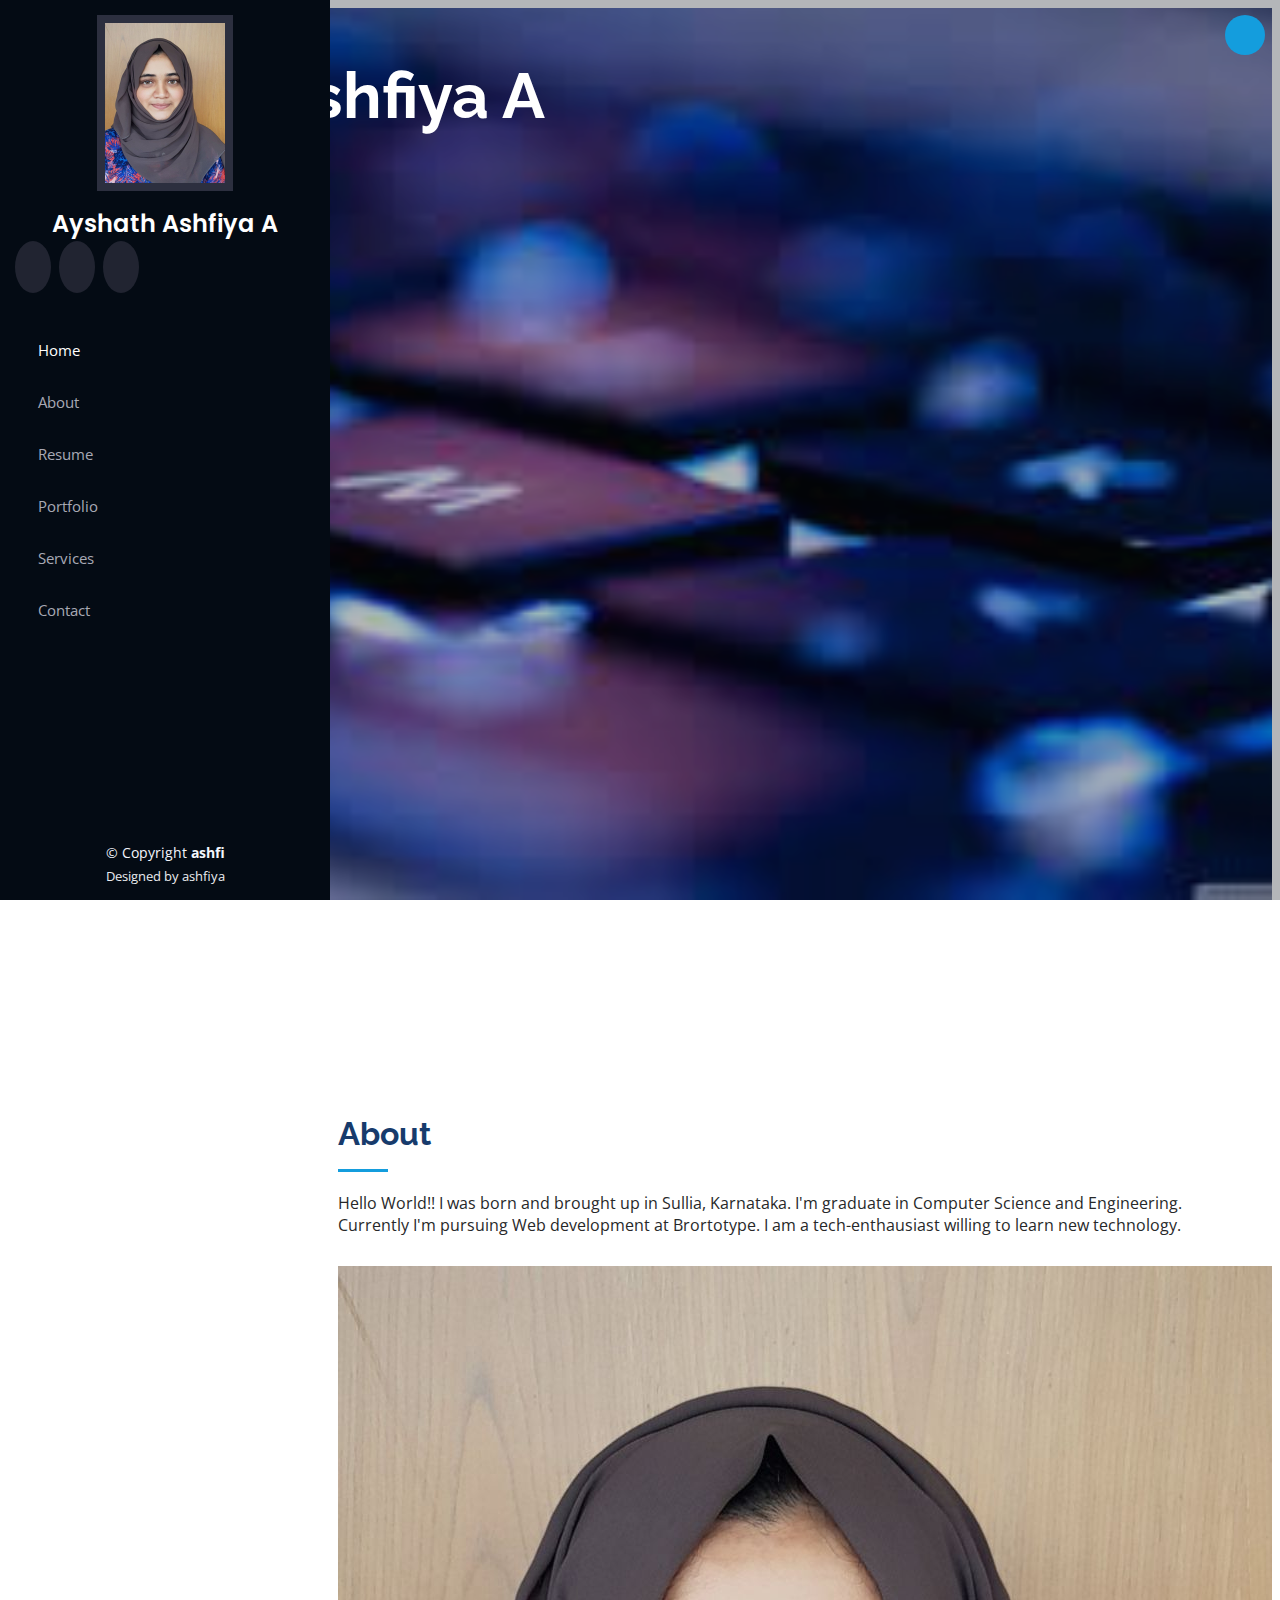
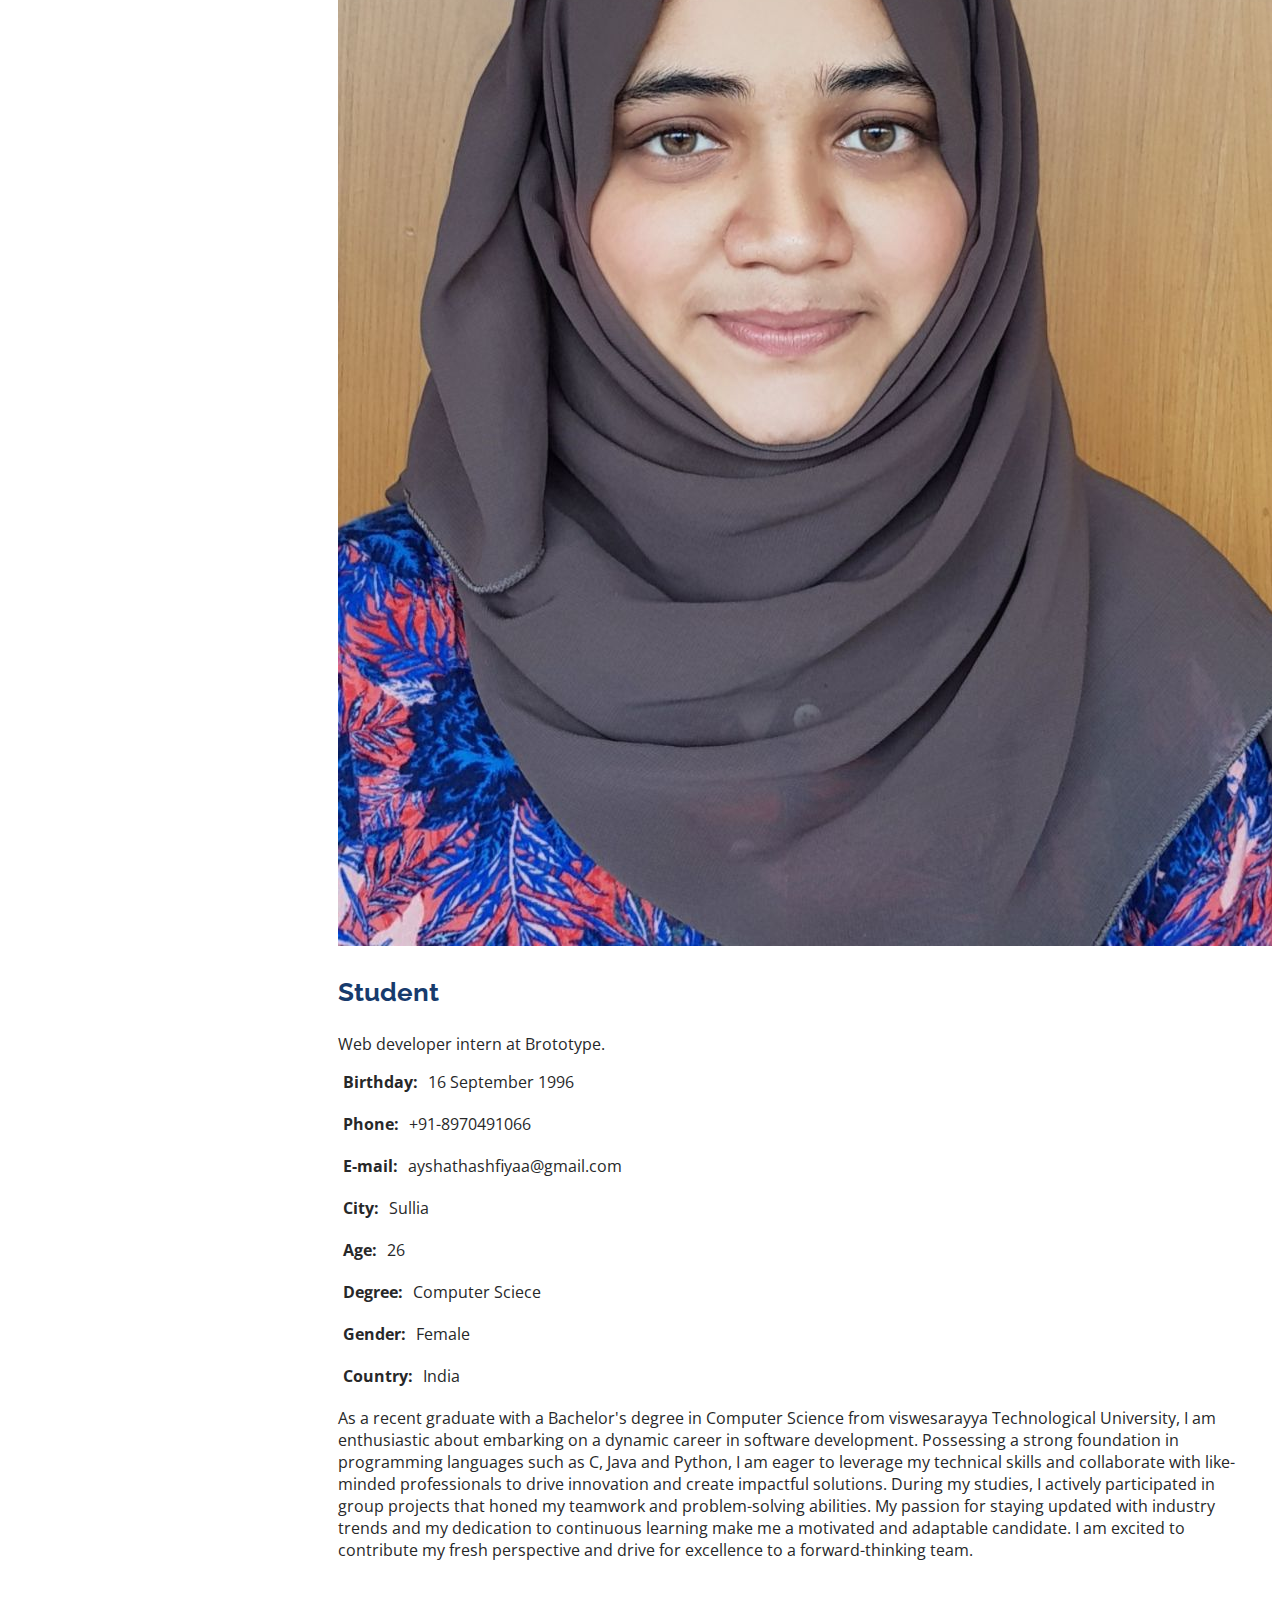
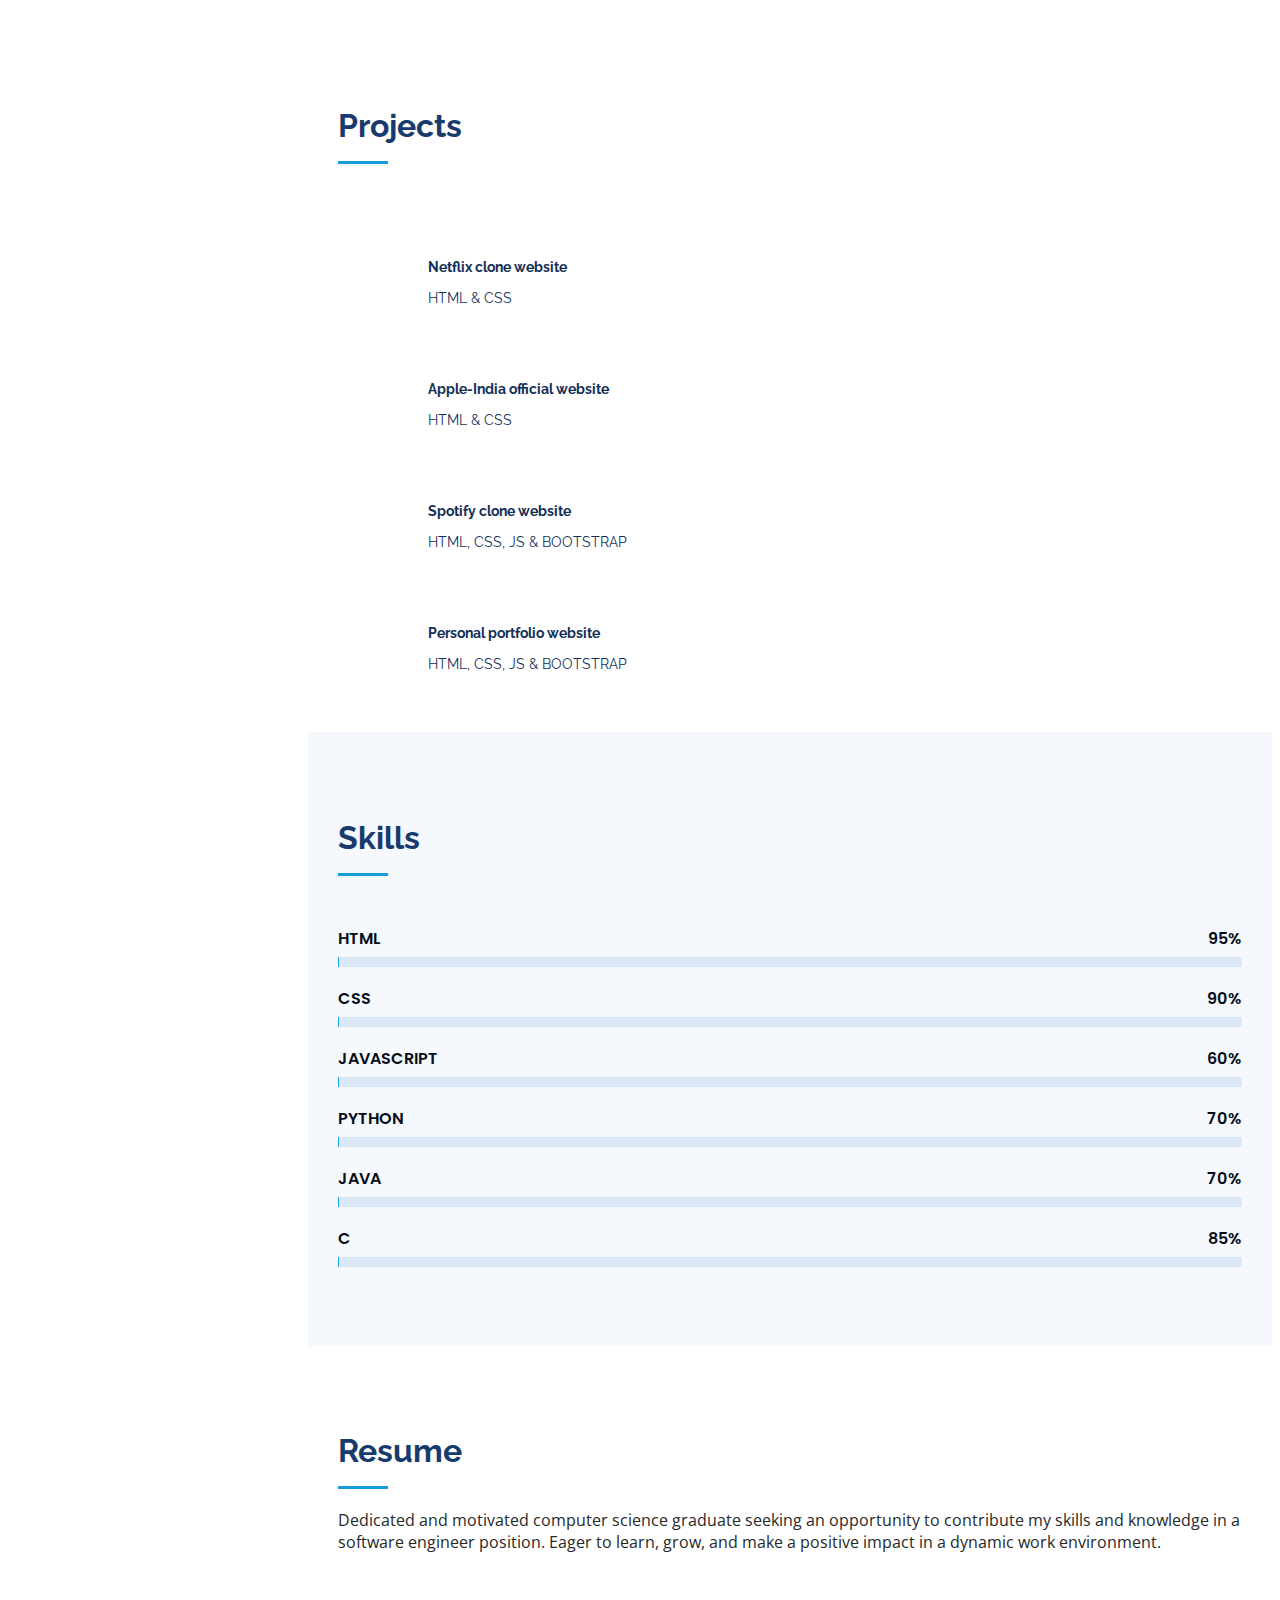
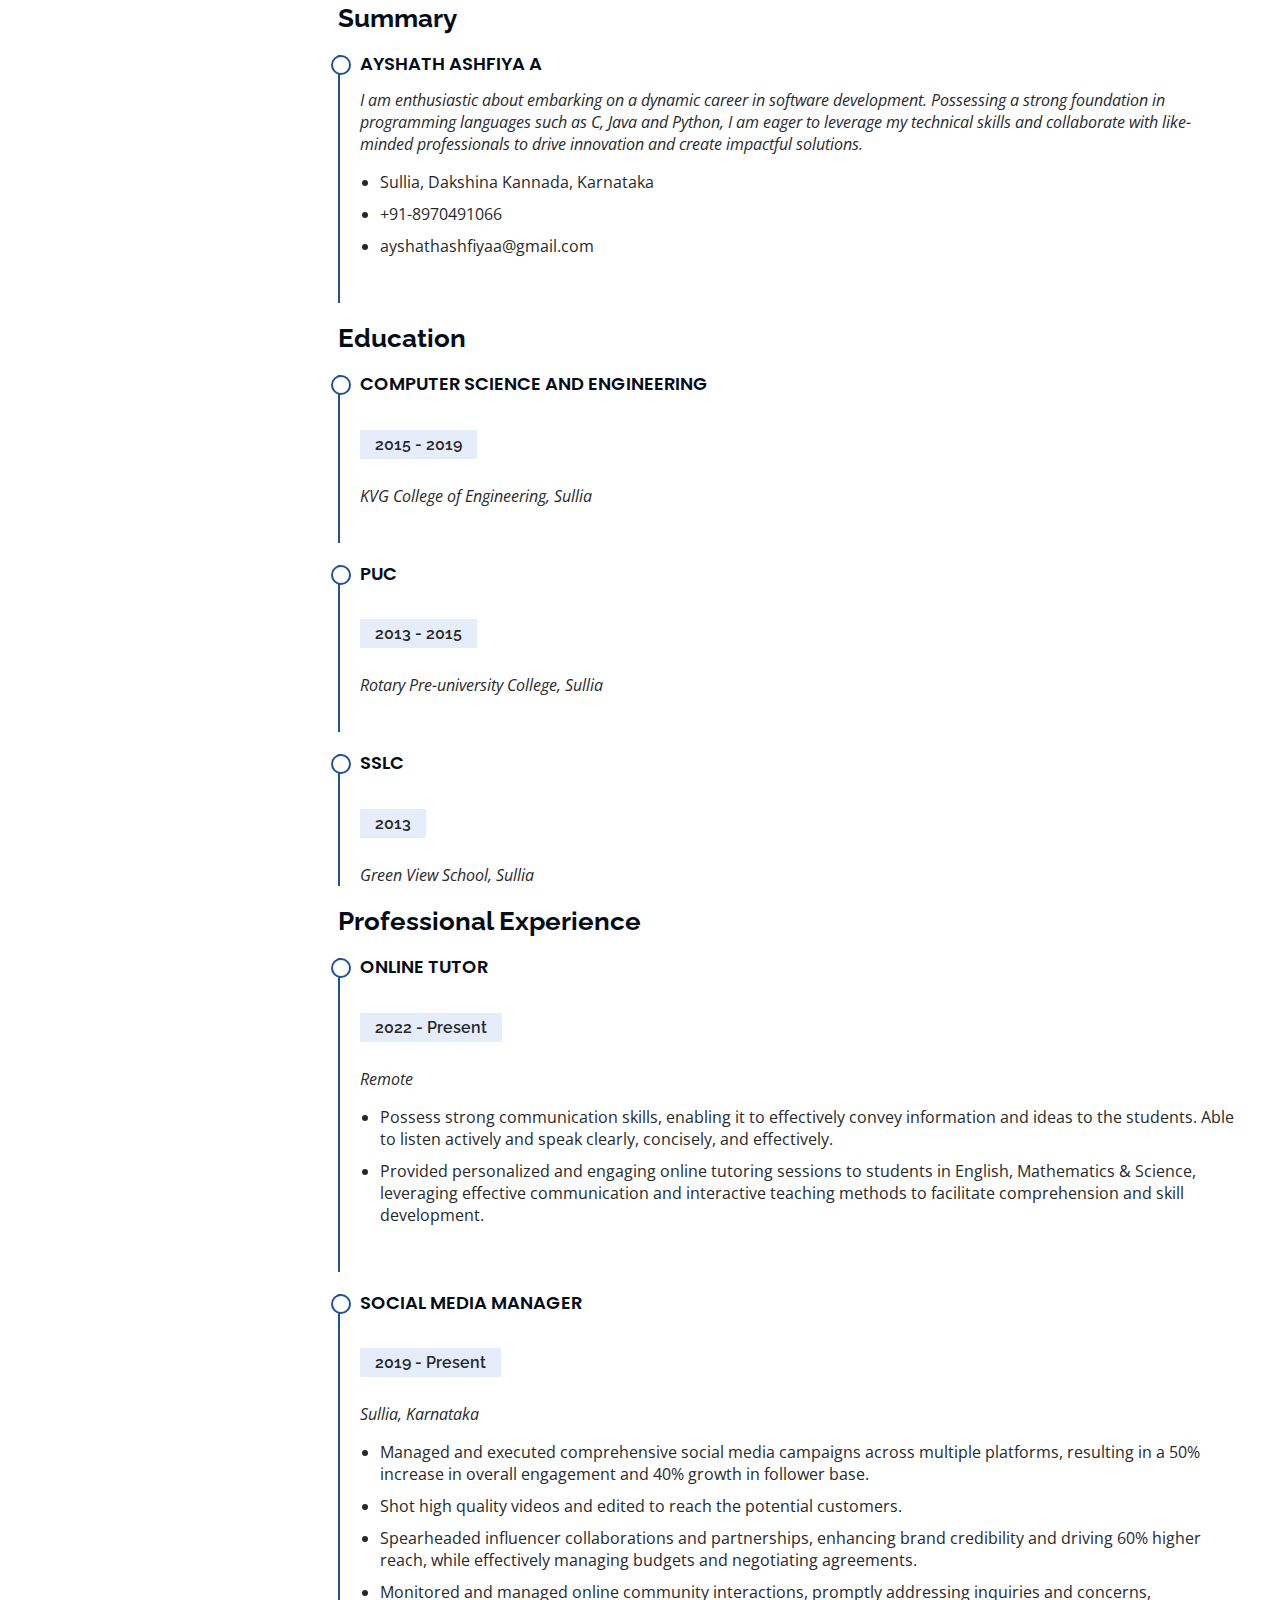
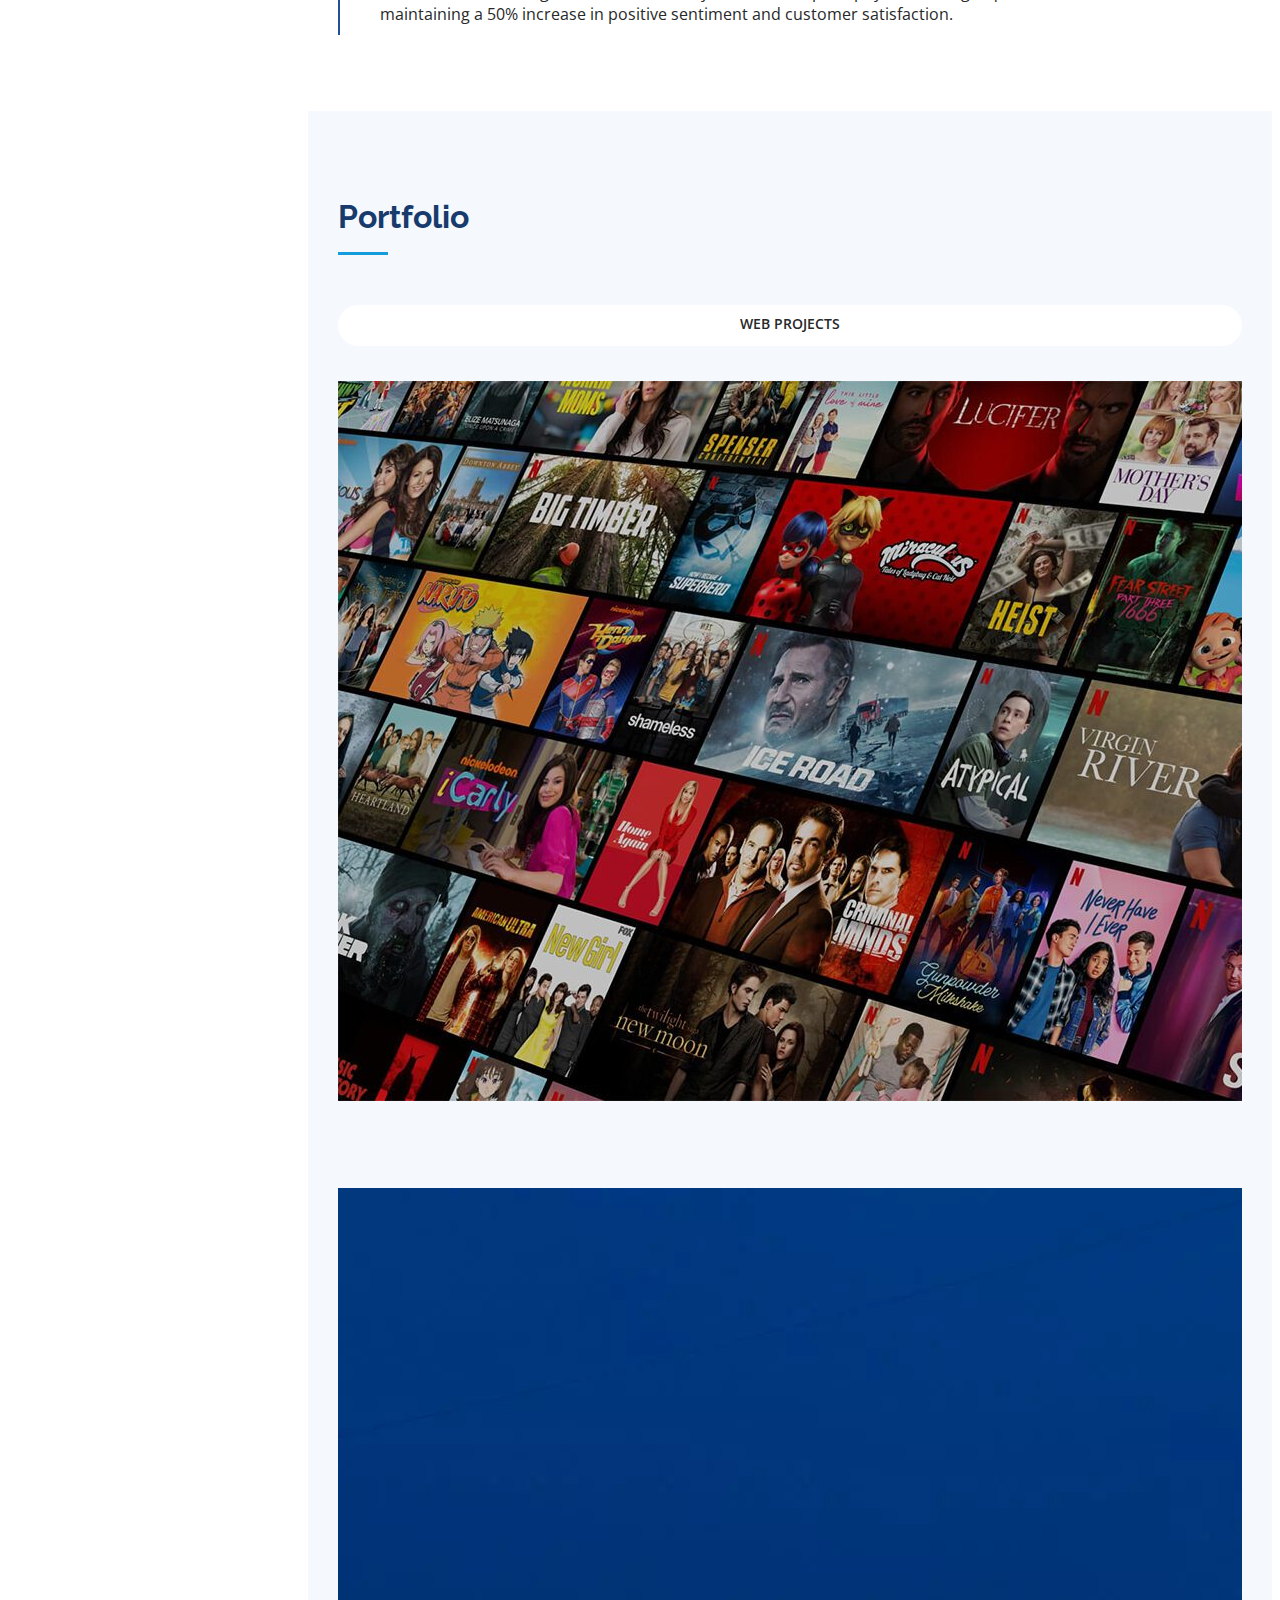
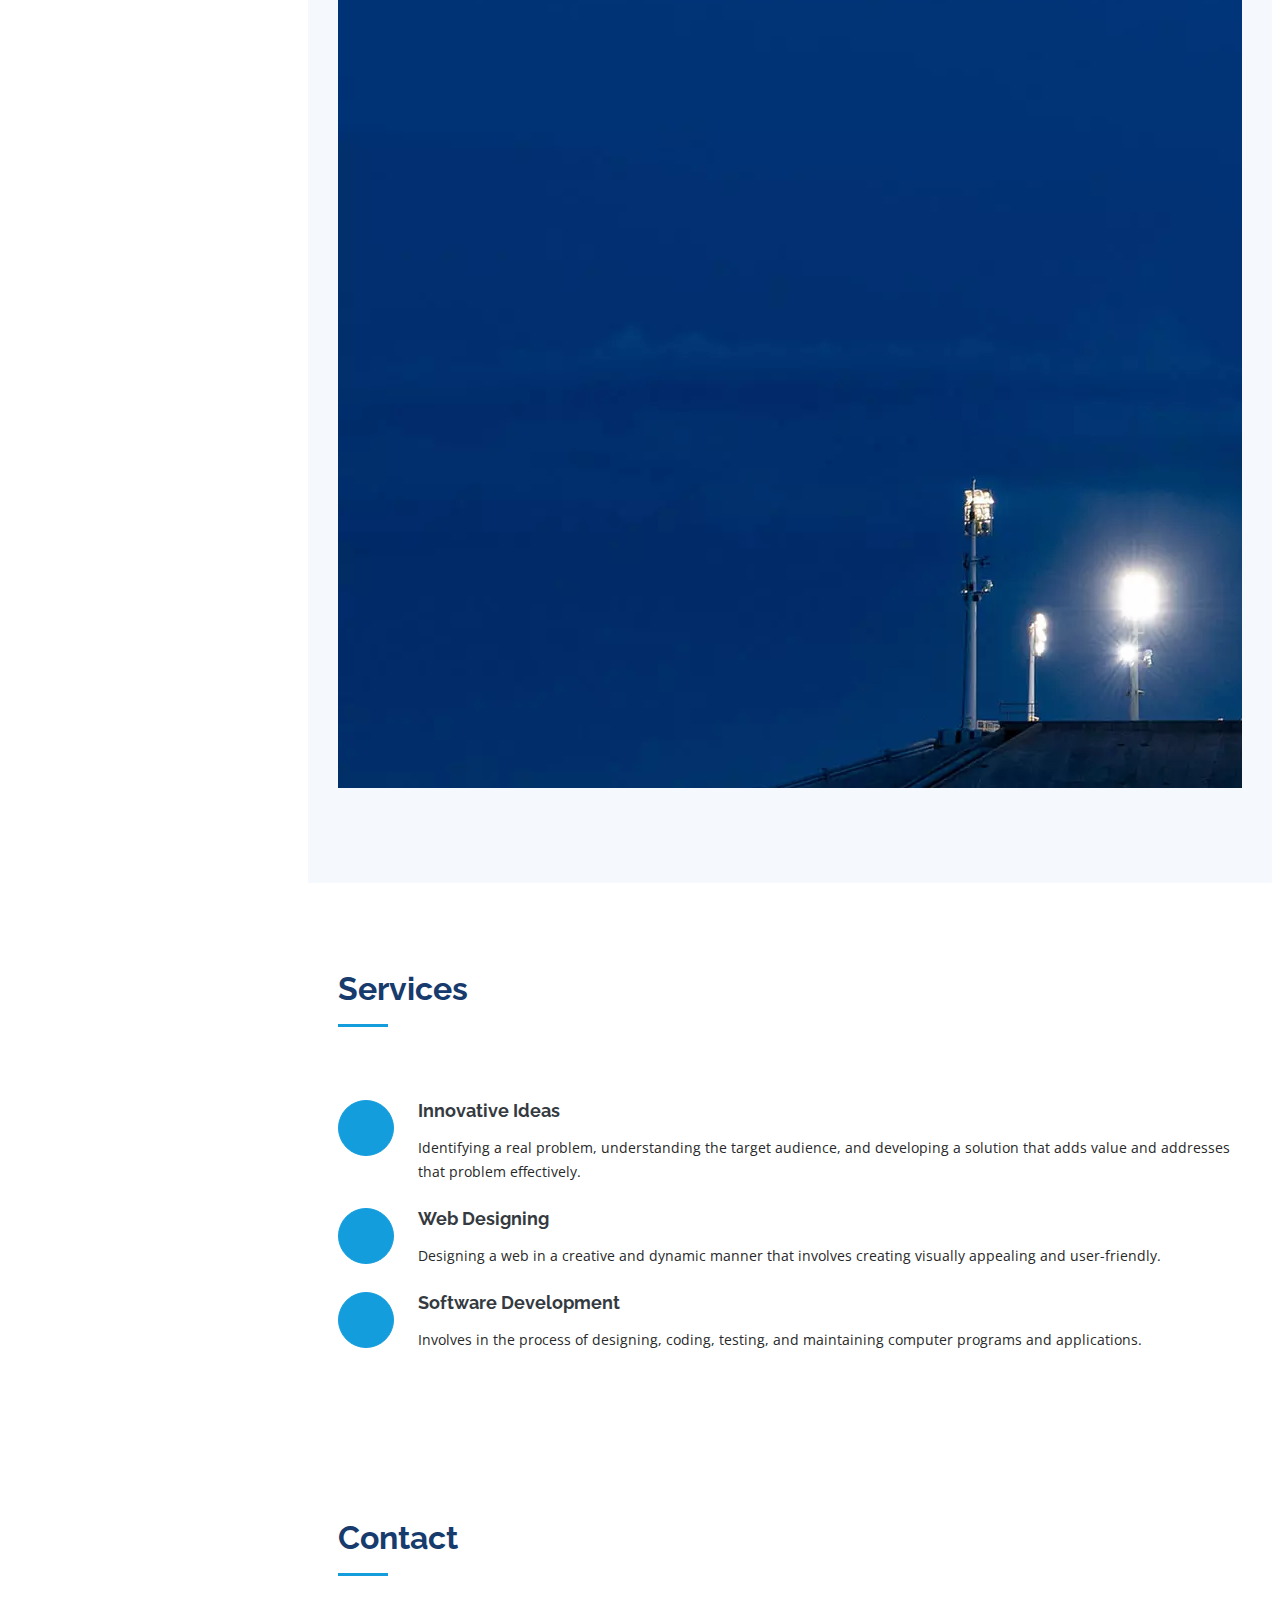
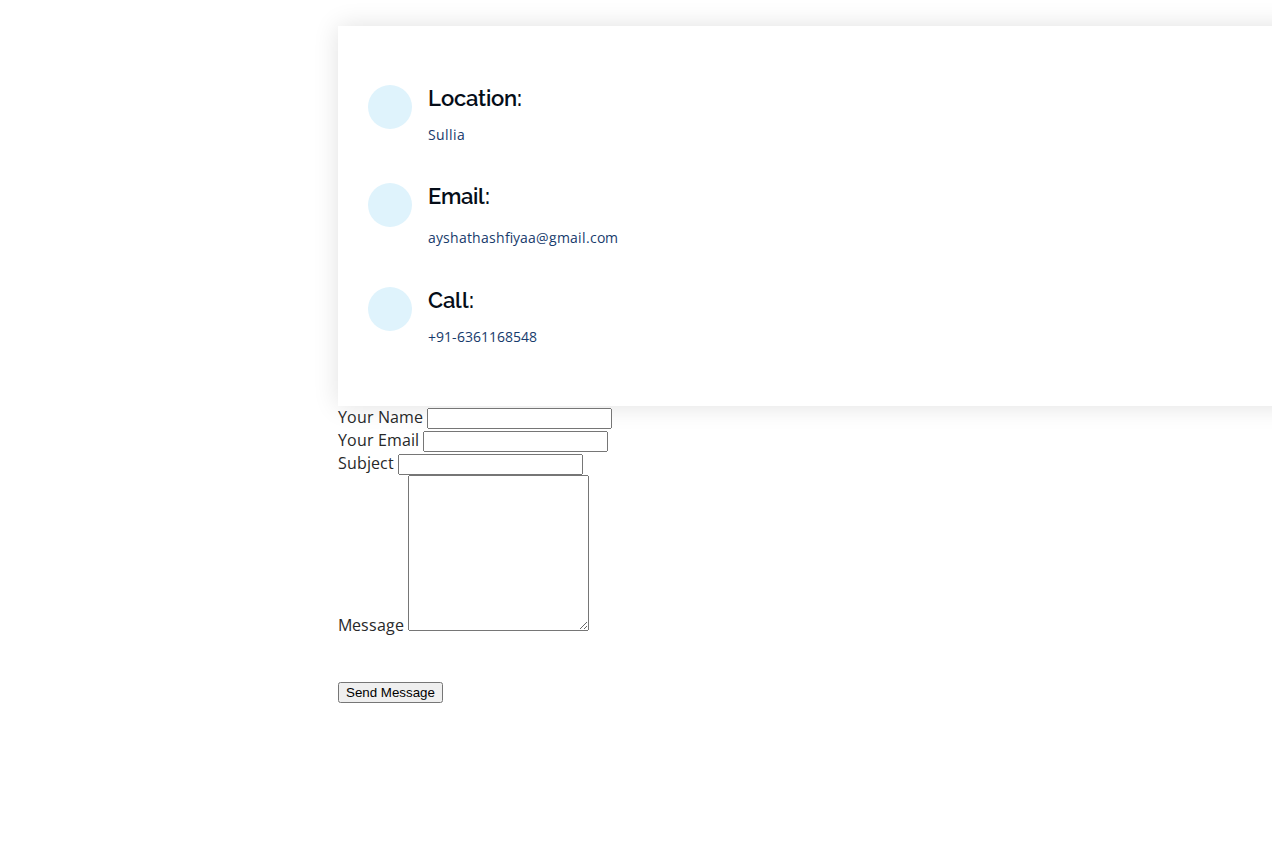
==== index.html @ 2a6fb8b6 "Add files via upload" ====
<!DOCTYPE html>
<html lang="en">

<head>
  <meta charset="utf-8">
  <meta content="width=device-width, initial-scale=1.0" name="viewport">

  <title>Ayshath Ashfiya Personal Portfolio</title>
  <meta content="" name="description">
  <meta content="" name="keywords">

  <!-- Favicons -->
  <!-- <link href="assets/img/favicon.png" rel="icon"> -->
  <link href="assets/img/apple-touch-icon.png" rel="apple-touch-icon">

  <!-- Google Fonts -->
  <link
    href="https://fonts.googleapis.com/css?family=Open+Sans:300,300i,400,400i,600,600i,700,700i|Raleway:300,300i,400,400i,500,500i,600,600i,700,700i|Poppins:300,300i,400,400i,500,500i,600,600i,700,700i"
    rel="stylesheet">

  <!-- Vendor CSS Files -->
  <link href="assets/vendor/aos/aos.css" rel="stylesheet">
  <link href="assets/vendor/bootstrap/css/bootstrap.min.css" rel="stylesheet">
  <link href="assets/vendor/bootstrap-icons/bootstrap-icons.css" rel="stylesheet">
  <link href="assets/vendor/boxicons/css/boxicons.min.css" rel="stylesheet">
  <link href="assets/vendor/glightbox/css/glightbox.min.css" rel="stylesheet">
  <link href="assets/vendor/swiper/swiper-bundle.min.css" rel="stylesheet">

  <!-- Template Main CSS File -->
  <link href="assets/css/style.css" rel="stylesheet">

  <!-- =======================================================
  * Template Name: iPortfolio
  * Updated: Jul 27 2023 with Bootstrap v5.3.1
  * Template URL: https://bootstrapmade.com/iportfolio-bootstrap-portfolio-websites-template/
  * Author: BootstrapMade.com
  * License: https://bootstrapmade.com/license/
  ======================================================== -->
</head>

<body>

  <!-- ======= Mobile nav toggle button ======= -->
  <i class="bi bi-list mobile-nav-toggle d-xl-none"></i>

  <!-- ======= Header ======= -->
  <header id="header">
    <div class="d-flex flex-column">

      <div class="profile">
        <img src="assets/img/IMG-20230718-WA0036 (1).jpg" alt="" class="img-fluid rounded-circle">
        <h1 class="text-light"><a href="index.html">Ayshath Ashfiya A</a></h1>
        <div class="social-links mt-3 text-center">
          <!-- <a href="#" class="twitter"><i class="bx bxl-twitter"></i></a> -->
          <!-- <a href="#" class="facebook"><i class="bx bxl-facebook"></i></a> -->
          <a href="https://instagram.com/ashfia__ahmed?igshid=MzRlODBiNWFlZA==" class="instagram"><i
              class="bx bxl-instagram"></i></a>
          <!-- <a href="#" class="google-plus"><i class="bx bxl-skype"></i></a> -->
          <a href="https://www.linkedin.com/in/ayshath-ashfiya-a-213591171" class="linkedin"><i
              class="bx bxl-linkedin"></i></a>
          <a href="https://wa.me/qr/COM2QZUQQFLYO1" class="whatsapp"><i class="bi bi-whatsapp"></i></a>
        </div>
      </div>

      <nav id="navbar" class="nav-menu navbar">
        <ul>
          <li><a href="#hero" class="nav-link scrollto active"><i class="bx bx-home"></i> <span>Home</span></a></li>
          <li><a href="#about" class="nav-link scrollto"><i class="bx bx-user"></i> <span>About</span></a></li>
          <li><a href="#resume" class="nav-link scrollto"><i class="bx bx-file-blank"></i> <span>Resume</span></a></li>
          <li><a href="#portfolio" class="nav-link scrollto"><i class="bx bx-book-content"></i>
              <span>Portfolio</span></a></li>
          <li><a href="#services" class="nav-link scrollto"><i class="bx bx-server"></i> <span>Services</span></a></li>
          <li><a href="#contact" class="nav-link scrollto"><i class="bx bx-envelope"></i> <span>Contact</span></a></li>
        </ul>
      </nav><!-- .nav-menu -->
    </div>
  </header><!-- End Header -->

  <!-- ======= Hero Section ======= -->
  <section id="hero" class="d-flex flex-column justify-content-center align-items-center">
    <div class="hero-container" data-aos="fade-in">
      <h1>Ayshath Ashfiya A</h1>
      <p>I'm <span class="typed" data-typed-items="Student, Entrepreneur, Business-woman"></span></p>
    </div>
  </section><!-- End Hero -->

  <main id="main">

    <!-- ======= About Section ======= -->
    <section id="about" class="about">
      <div class="container">

        <div class="section-title">
          <h2>About</h2>
          <p>Hello World!! I was born and brought up in Sullia, Karnataka. I'm graduate in Computer Science and
            Engineering.
            Currently I'm pursuing Web development at Brortotype. I am a tech-enthausiast willing to learn new
            technology.
          </p>
        </div>

        <div class="row">
          <div class="col-lg-4" data-aos="fade-right">
            <img src="assets/img/IMG-20230718-WA0036 (1).jpg" class="img-fluid" alt="">
          </div>
          <div class="col-lg-8 pt-4 pt-lg-0 content" data-aos="fade-left">
            <h3>Student</h3>
            <p class="fst-italic">
              Web developer intern at Brototype.
            </p>
            <div class="row">
              <div class="col-lg-6">
                <ul>
                  <li><i class="bi bi-chevron-right"></i> <strong>Birthday:</strong> <span>16 September 1996</span></li>
                  <li><i class="bi bi-chevron-right"></i> <strong>Phone:</strong> <span>+91-8970491066</span></li>
                  <li><i class="bi bi-chevron-right"></i> <strong>E-mail:</strong>
                    <span>ayshathashfiyaa@gmail.com</span>
                  </li>
                  <li><i class="bi bi-chevron-right"></i> <strong>City:</strong> <span>Sullia</span></li>

                </ul>
              </div>
              <div class="col-lg-6">
                <ul>
                  <li><i class="bi bi-chevron-right"></i> <strong>Age:</strong> <span>26</span></li>
                  <li><i class="bi bi-chevron-right"></i> <strong>Degree:</strong> <span>Computer Sciece</span></li>
                  <li><i class="bi bi-chevron-right"></i> <strong>Gender:</strong> <span>Female</span></li>
                  <li><i class="bi bi-chevron-right"></i> <strong>Country:</strong> <span>India</span></li>
                </ul>
              </div>
            </div>
            <p>
              As a recent graduate with a Bachelor's degree in Computer Science from viswesarayya Technological
              University, I am enthusiastic about embarking on a dynamic career in software development. Possessing a
              strong foundation in programming languages such as C, Java and Python, I am eager to leverage my technical
              skills and collaborate with like-minded professionals to drive innovation and create impactful solutions.
              During my studies, I actively participated in group projects that honed my teamwork and problem-solving
              abilities. My passion for staying updated with industry trends and my dedication to continuous learning
              make me a motivated and adaptable candidate. I am excited to contribute my fresh perspective and drive for
              excellence to a forward-thinking team.
            </p>
          </div>
        </div>

      </div>
    </section><!-- End About Section -->

    <!-- ======= Facts Section ======= -->
    <section id="facts" class="facts">
      <div class="container">

        <div class="section-title">
          <h2>Projects</h2>
        </div>

        <div class="row no-gutters">

          <div class="col-lg-3 col-md-6 d-md-flex align-items-md-stretch" data-aos="fade-up">
            <div class="count-box">
              <i class="bi bi-cast"></i>
              <!-- <i class="bi bi-emoji-smile"></i> -->
              <!-- <span data-purecounter-start="0" data-purecounter-end="232" data-purecounter-duration="1" class="purecounter"></span> -->
              <p><strong>Netflix clone website</strong></p>
              <p>HTML & CSS</p>
            </div>
          </div>

          <div class="col-lg-3 col-md-6 d-md-flex align-items-md-stretch" data-aos="fade-up" data-aos-delay="100">
            <div class="count-box">
              <!-- <i class="bi bi-journal-richtext"></i> -->
              <i class="bi bi-cast"></i>
              <!-- <span data-purecounter-start="0" data-purecounter-end="521" data-purecounter-duration="1" class="purecounter"></span> -->
              <p><strong>Apple-India official website</strong></p>
              <p>HTML & CSS</p>
            </div>
          </div>

          <div class="col-lg-3 col-md-6 d-md-flex align-items-md-stretch" data-aos="fade-up" data-aos-delay="200">
            <div class="count-box">
              <!-- <i class="bi bi-headset"></i> -->
              <i class="bi bi-cast"></i>
              <!-- <span data-purecounter-start="0" data-purecounter-end="1453" data-purecounter-duration="1" class="purecounter"></span> -->
              <p><strong>Spotify clone website</strong></p>
              <p>HTML, CSS, JS & BOOTSTRAP</p>
            </div>
          </div>

          <div class="col-lg-3 col-md-6 d-md-flex align-items-md-stretch" data-aos="fade-up" data-aos-delay="300">
            <div class="count-box">
              <!-- <i class="bi bi-people"></i> -->
              <i class="bi bi-cast"></i>
              <!-- <span data-purecounter-start="0" data-purecounter-end="32" data-purecounter-duration="1" class="purecounter"></span> -->
              <p><strong>Personal portfolio website</strong></p>
              <p> HTML, CSS, JS & BOOTSTRAP</p>
            </div>
          </div>

        </div>

      </div>
    </section><!-- End Facts Section -->

    <!-- ======= Skills Section ======= -->
    <section id="skills" class="skills section-bg">
      <div class="container">

        <div class="section-title">
          <h2>Skills</h2>
          <!-- <p>Magnam dolores commodi suscipit. Necessitatibus eius consequatur ex aliquid fuga eum quidem. Sit sint consectetur velit. Quisquam quos quisquam cupiditate. Et nemo qui impedit suscipit alias ea. Quia fugiat sit in iste officiis commodi quidem hic quas.</p> -->
        </div>

        <div class="row skills-content">

          <div class="col-lg-6" data-aos="fade-up">

            <div class="progress">
              <span class="skill">HTML <i class="val">95%</i></span>
              <div class="progress-bar-wrap">
                <div class="progress-bar" role="progressbar" aria-valuenow="100" aria-valuemin="0" aria-valuemax="100">
                </div>
              </div>
            </div>

            <div class="progress">
              <span class="skill">CSS <i class="val">90%</i></span>
              <div class="progress-bar-wrap">
                <div class="progress-bar" role="progressbar" aria-valuenow="90" aria-valuemin="0" aria-valuemax="100">
                </div>
              </div>
            </div>

            <div class="progress">
              <span class="skill">JavaScript <i class="val">60%</i></span>
              <div class="progress-bar-wrap">
                <div class="progress-bar" role="progressbar" aria-valuenow="60" aria-valuemin="0" aria-valuemax="100">
                </div>
              </div>
            </div>

          </div>

          <div class="col-lg-6" data-aos="fade-up" data-aos-delay="100">

            <div class="progress">
              <span class="skill">Python <i class="val">70%</i></span>
              <div class="progress-bar-wrap">
                <div class="progress-bar" role="progressbar" aria-valuenow="70" aria-valuemin="0" aria-valuemax="100">
                </div>
              </div>
            </div>

            <div class="progress">
              <span class="skill">Java <i class="val">70%</i></span>
              <div class="progress-bar-wrap">
                <div class="progress-bar" role="progressbar" aria-valuenow="70" aria-valuemin="0" aria-valuemax="100">
                </div>
              </div>
            </div>

            <div class="progress">
              <span class="skill">C <i class="val">85%</i></span>
              <div class="progress-bar-wrap">
                <div class="progress-bar" role="progressbar" aria-valuenow="85" aria-valuemin="0" aria-valuemax="100">
                </div>
              </div>
            </div>

          </div>

        </div>

      </div>
    </section><!-- End Skills Section -->

    <!-- ======= Resume Section ======= -->
    <section id="resume" class="resume">
      <div class="container">

        <div class="section-title">
          <h2>Resume</h2>
          <p>Dedicated and motivated computer science graduate seeking an opportunity to contribute my skills and
            knowledge in a software engineer position. Eager to learn, grow, and make a positive impact in a dynamic
            work environment.</p>
        </div>

        <div class="row">
          <div class="col-lg-6" data-aos="fade-up">
            <h3 class="resume-title">Summary</h3>
            <div class="resume-item pb-0">
              <h4>Ayshath Ashfiya A</h4>
              <p><em>I am enthusiastic about embarking on a dynamic career in software development. Possessing a strong
                  foundation in programming languages such as C, Java and Python, I am eager to leverage my technical
                  skills and collaborate with like-minded professionals to drive innovation and create impactful
                  solutions. </em></p>
              <ul>
                <li>Sullia, Dakshina Kannada, Karnataka</li>
                <li>+91-8970491066</li>
                <li>ayshathashfiyaa@gmail.com</li>
              </ul>
            </div>

            <h3 class="resume-title">Education</h3>
            <div class="resume-item">
              <h4>Computer Science and Engineering</h4>
              <h5>2015 - 2019</h5>
              <p><em>KVG College of Engineering, Sullia</em></p>
              <!-- <p>Qui deserunt veniam. Et sed aliquam labore tempore sed quisquam iusto autem sit. Ea vero voluptatum qui ut dignissimos deleniti nerada porti sand markend</p> -->
            </div>
            <div class="resume-item">
              <h4>PUC</h4>
              <h5>2013 - 2015</h5>
              <p><em>Rotary Pre-university College, Sullia</em></p>
              <!-- <p>Quia nobis sequi est occaecati aut. Repudiandae et iusto quae reiciendis et quis Eius vel ratione eius unde vitae rerum voluptates asperiores voluptatem Earum molestiae consequatur neque etlon sader mart dila</p> -->
            </div>
            <div class="resume-item">
              <h4>SSLC</h4>
              <h5>2013</h5>
              <p><em>Green View School, Sullia</em></p>
              <!-- <p>Quia nobis sequi est occaecati aut. Repudiandae et iusto quae reiciendis et quis Eius vel ratione eius unde vitae rerum voluptates asperiores voluptatem Earum molestiae consequatur neque etlon sader mart dila</p> -->
            </div>
          </div>
          <div class="col-lg-6" data-aos="fade-up" data-aos-delay="100">
            <h3 class="resume-title">Professional Experience</h3>
            <div class="resume-item">
              <h4>Online Tutor</h4>
              <h5>2022 - Present</h5>
              <p><em>Remote</em></p>
              <ul>
                <li>Possess strong communication skills, enabling it to effectively convey information and ideas to the
                  students. Able to listen actively and speak clearly, concisely, and effectively.</li>
                <li>Provided personalized and engaging online tutoring sessions to students in English, Mathematics &
                  Science, leveraging effective communication and interactive teaching methods to facilitate
                  comprehension and skill development.</li>
                <!-- <li>Lead in the design, development, and implementation of the graphic, layout, and production communication materials</li> -->
                <!-- <li>Delegate tasks to the 7 members of the design team and provide counsel on all aspects of the project. </li> -->
                <!-- <li>Supervise the assessment of all graphic materials in order to ensure quality and accuracy of the design</li> -->
                <!-- <li>Oversee the efficient use of production project budgets ranging from $2,000 - $25,000</li> -->
              </ul>
            </div>
            <div class="resume-item">
              <h4>Social Media Manager</h4>
              <h5>2019 - Present</h5>
              <p><em>Sullia, Karnataka</em></p>
              <ul>
                <li>Managed and executed comprehensive social media campaigns across multiple platforms, resulting in a
                  50% increase in overall engagement and 40% growth in follower base.</li>
                <li>Shot high quality videos and edited to reach the potential customers.</li>
                <li>Spearheaded influencer collaborations and partnerships, enhancing brand credibility and driving 60%
                  higher reach, while effectively managing budgets and negotiating agreements.</li>
                <li>Monitored and managed online community interactions, promptly addressing inquiries and concerns,
                  maintaining a 50% increase in positive sentiment and customer satisfaction.</li>
              </ul>
            </div>
          </div>
        </div>

      </div>
    </section><!-- End Resume Section -->

    <!-- ======= Portfolio Section ======= -->
    <section id="portfolio" class="portfolio section-bg">
      <div class="container">

        <div class="section-title">
          <h2>Portfolio</h2>
          <!-- <p>Magnam dolores commodi suscipit. Necessitatibus eius consequatur ex aliquid fuga eum quidem. Sit sint consectetur velit. Quisquam quos quisquam cupiditate. Et nemo qui impedit suscipit alias ea. Quia fugiat sit in iste officiis commodi quidem hic quas.</p> -->
        </div>

        <div class="row" data-aos="fade-up">
          <div class="col-lg-12 d-flex justify-content-center">
            <ul id="portfolio-flters">
              <li data-filter="*">Web Projects</li>
              <!-- <li data-filter=".filter-app">App</li> -->
              <!-- <li data-filter=".filter-card">Card</li> -->
              <!-- <li data-filter=".filter-web">Web</li> -->
            </ul>
          </div>
        </div>

        <div class="row portfolio-container" data-aos="fade-up" data-aos-delay="100">

          <div class="col-lg-4 col-md-6 portfolio-item filter-app">
            <div class="portfolio-wrap">
              <img src="assets/img/header-image-1.jpg" class="img-fluid" alt="">
              <div class="portfolio-links">
                <a href="assets/img/header-image-1.jpg" data-gallery="portfolioGallery" class="portfolio-lightbox"
                  title="App 1"><i class="bx bx-plus"></i></a>
                <a href="portfolio-details.html" title="More Details"><i class="bx bx-link"></i></a>
              </div>
            </div>
          </div>

          <div class="col-lg-4 col-md-6 portfolio-item filter-web">
            <div class="portfolio-wrap">
              <img src="assets/img/portfolio/download.jfif" class="img-fluid" alt="">
              <div class="portfolio-links">
                <a href="assets/img/portfolio/download.jfif" data-gallery="portfolioGallery" class="portfolio-lightbox"
                  title="Web 3"><i class="bx bx-plus"></i></a>
                <a href="portfolio-details2.html" title="More Details"><i class="bx bx-link"></i></a>
              </div>
            </div>
          </div>

          <div class="col-lg-4 col-md-6 portfolio-item filter-app">
            <div class="portfolio-wrap">
              <img src="assets/img/portfolio/section-a.webp" class="img-fluid" alt="">
              <div class="portfolio-links">
                <a href="assets/img/portfolio/section-a.webp" data-gallery="portfolioGallery" class="portfolio-lightbox"
                  title="App 2"><i class="bx bx-plus"></i></a>
                <a href="portfolio-details3.html" title="More Details"><i class="bx bx-link"></i></a>
              </div>
            </div>
          </div>


        </div>

      </div>
    </section><!-- End Portfolio Section -->

    <!-- ======= Services Section ======= -->
    <section id="services" class="services">
      <div class="container">

        <div class="section-title">
          <h2>Services</h2>
          <!-- <p>Magnam dolores commodi suscipit. Necessitatibus eius consequatur ex aliquid fuga eum quidem. Sit sint consectetur velit. Quisquam quos quisquam cupiditate. Et nemo qui impedit suscipit alias ea. Quia fugiat sit in iste officiis commodi quidem hic quas.</p> -->
        </div>

        <div class="row">
          <div class="col-lg-4 col-md-6 icon-box" data-aos="fade-up">
            <div class="icon"><i class="bi bi-briefcase"></i></div>
            <h4 class="title"><a href="">Innovative Ideas</a></h4>
            <p class="description">Identifying a real problem, understanding the target audience, and developing a
              solution that adds value and addresses that problem effectively. </p>
          </div>
          <div class="col-lg-4 col-md-6 icon-box" data-aos="fade-up" data-aos-delay="100">
            <div class="icon"><i class="bi bi-card-checklist"></i></div>
            <h4 class="title"><a href="">Web Designing</a></h4>
            <p class="description">Designing a web in a creative and dynamic manner that involves creating visually
              appealing and user-friendly. </p>
          </div>
          <div class="col-lg-4 col-md-6 icon-box" data-aos="fade-up" data-aos-delay="200">
            <div class="icon"><i class="bi bi-bar-chart"></i></div>
            <h4 class="title"><a href="">Software Development</a></h4>
            <p class="description">Involves in the process of designing, coding, testing, and maintaining computer
              programs and applications.</p>
          </div>

        </div>

      </div>
    </section><!-- End Services Section -->






    <!-- ======= Contact Section ======= -->
    <section id="contact" class="contact">
      <div class="container">

        <div class="section-title">
          <h2>Contact</h2>
          <!-- <p>Magnam dolores commodi suscipit. Necessitatibus eius consequatur ex aliquid fuga eum quidem. Sit sint consectetur velit. Quisquam quos quisquam cupiditate. Et nemo qui impedit suscipit alias ea. Quia fugiat sit in iste officiis commodi quidem hic quas.</p> -->
        </div>

        <div class="row" data-aos="fade-in">

          <div class="col-lg-5 d-flex align-items-stretch">
            <div class="info">
              <div class="address">
                <i class="bi bi-geo-alt"></i>
                <h4>Location:</h4>
                <p>Sullia</p>
              </div>

              <div class="email">
                <i class="bi bi-envelope"></i>
                <h4>Email:</h4>
                <p>ayshathashfiyaa@gmail.com</p>
              </div>

              <div class="phone">
                <i class="bi bi-phone"></i>
                <h4>Call:</h4>
                <p>+91-6361168548</p>
              </div>

              <!-- <iframe src="https://www.google.com/maps/embed?pb=!1m14!1m8!1m3!1d12097.433213460943!2d-74.0062269!3d40.7101282!3m2!1i1024!2i768!4f13.1!3m3!1m2!1s0x0%3A0xb89d1fe6bc499443!2sDowntown+Conference+Center!5e0!3m2!1smk!2sbg!4v1539943755621" frameborder="0" style="border:0; width: 100%; height: 290px;" allowfullscreen></iframe> -->
            </div>

          </div>

          <div class="col-lg-7 mt-5 mt-lg-0 d-flex align-items-stretch">
            <form
              action="https://script.google.com/macros/s/AKfycbwKi1pJI_rCfITPMAyLNnxNSy-aAePrD36w7SlnHuVBY9xLAKh8KWCoVqgnZGSNmJbK7Q/exec"
              method="post" role="form">
              <div class="row">
                <div class="form-group col-md-6">
                  <label for="name">Your Name</label>
                  <input type="text" name="name" class="form-control" id="name" required>
                </div>
                <div class="form-group col-md-6">
                  <label for="name">Your Email</label>
                  <input type="email" class="form-control" name="email" id="email" required>
                </div>
              </div>
              <div class="form-group">
                <label for="name">Subject</label>
                <input type="text" class="form-control" name="subject" id="subject" required>
              </div>
              <div class="form-group">
                <label for="name">Message</label>
                <textarea class="form-control" name="message" rows="10" required></textarea>
              </div>
              <br>
              <br>
              <div class="text-center"><button type="submit">Send Message</button></div>
            </form>
          </div>

        </div>

      </div>
    </section><!-- End Contact Section -->

  </main><!-- End #main -->

  <!-- ======= Footer ======= -->
  <footer id="footer">
    <div class="container">
      <div class="copyright">
        &copy; Copyright <strong><span>ashfi</span></strong>
      </div>
      <div class="credits">
        <!-- All the links in the footer should remain intact. -->
        <!-- You can delete the links only if you purchased the pro version. -->
        <!-- Licensing information: https://bootstrapmade.com/license/ -->
        <!-- Purchase the pro version with working PHP/AJAX contact form: https://bootstrapmade.com/iportfolio-bootstrap-portfolio-websites-template/ -->
        Designed by ashfiya
      </div>
    </div>
  </footer><!-- End  Footer -->

  <a href="#" class="back-to-top d-flex align-items-center justify-content-center"><i
      class="bi bi-arrow-up-short"></i></a>

  <!-- Vendor JS Files -->
  <script src="assets/vendor/purecounter/purecounter_vanilla.js"></script>
  <script src="assets/vendor/aos/aos.js"></script>
  <script src="assets/vendor/bootstrap/js/bootstrap.bundle.min.js"></script>
  <script src="assets/vendor/glightbox/js/glightbox.min.js"></script>
  <script src="assets/vendor/isotope-layout/isotope.pkgd.min.js"></script>
  <script src="assets/vendor/swiper/swiper-bundle.min.js"></script>
  <script src="assets/vendor/typed.js/typed.umd.js"></script>
  <script src="assets/vendor/waypoints/noframework.waypoints.js"></script>
  <script src="assets/vendor/php-email-form/validate.js"></script>

  <!-- Template Main JS File -->
  <script src="assets/js/main.js"></script>

</body>

</html>
---- assets/css/style.css ----
/**
* Template Name: iPortfolio
* Updated: Jul 27 2023 with Bootstrap v5.3.1
* Template URL: https://bootstrapmade.com/iportfolio-bootstrap-portfolio-websites-template/
* Author: BootstrapMade.com
* License: https://bootstrapmade.com/license/
*/

/*--------------------------------------------------------------
# General
--------------------------------------------------------------*/
body {
  font-family: "Open Sans", sans-serif;
  color: #272829;
}

a {
  color: #149ddd;
  text-decoration: none;
}

a:hover {
  color: #37b3ed;
  text-decoration: none;
}

h1,
h2,
h3,
h4,
h5,
h6 {
  font-family: "Raleway", sans-serif;
}

/*--------------------------------------------------------------
# Back to top button
--------------------------------------------------------------*/
.back-to-top {
  position: fixed;
  visibility: hidden;
  opacity: 0;
  right: 15px;
  bottom: 15px;
  z-index: 996;
  background: #149ddd;
  width: 40px;
  height: 40px;
  border-radius: 50px;
  transition: all 0.4s;
}

.back-to-top i {
  font-size: 28px;
  color: #fff;
  line-height: 0;
}

.back-to-top:hover {
  background: #2eafec;
  color: #fff;
}

.back-to-top.active {
  visibility: visible;
  opacity: 1;
}

/*--------------------------------------------------------------
# Header
--------------------------------------------------------------*/
#header {
  position: fixed;
  top: 0;
  left: 0;
  bottom: 0;
  width: 300px;
  transition: all ease-in-out 0.5s;
  z-index: 9997;
  transition: all 0.5s;
  padding: 0 15px;
  background: #040b14;
  overflow-y: auto;
}

#header .profile img {
  margin: 15px auto;
  display: block;
  width: 120px;
  border: 8px solid #2c2f3f;
}

#header .profile h1 {
  font-size: 24px;
  margin: 0;
  padding: 0;
  font-weight: 600;
  -moz-text-align-last: center;
  text-align-last: center;
  font-family: "Poppins", sans-serif;
}

#header .profile h1 a,
#header .profile h1 a:hover {
  color: #fff;
  text-decoration: none;
}

#header .profile .social-links a {
  font-size: 18px;
  display: inline-block;
  background: #212431;
  color: #fff;
  line-height: 1;
  padding: 8px 0;
  margin-right: 4px;
  border-radius: 50%;
  text-align: center;
  width: 36px;
  height: 36px;
  transition: 0.3s;
}

#header .profile .social-links a:hover {
  background: #149ddd;
  color: #fff;
  text-decoration: none;
}

#main {
  margin-left: 300px;
}

.container,
.container-fluid {
  padding-left: 30px;
  padding-right: 30px;
}

@media (max-width: 1199px) {
  #header {
    left: -300px;
  }

  #main {
    margin-left: 0;
  }

  .container,
  .container-fluid {
    padding-left: 12px;
    padding-right: 12px;
  }
}

/*--------------------------------------------------------------
# Navigation Menu
--------------------------------------------------------------*/
/* Desktop Navigation */
.nav-menu {
  padding: 30px 0 0 0;
}

.nav-menu * {
  margin: 0;
  padding: 0;
  list-style: none;
}

.nav-menu>ul>li {
  position: relative;
  white-space: nowrap;
}

.nav-menu a,
.nav-menu a:focus {
  display: flex;
  align-items: center;
  color: #a8a9b4;
  padding: 12px 15px;
  margin-bottom: 8px;
  transition: 0.3s;
  font-size: 15px;
}

.nav-menu a i,
.nav-menu a:focus i {
  font-size: 24px;
  padding-right: 8px;
  color: #6f7180;
}

.nav-menu a:hover,
.nav-menu .active,
.nav-menu .active:focus,
.nav-menu li:hover>a {
  text-decoration: none;
  color: #fff;
}

.nav-menu a:hover i,
.nav-menu .active i,
.nav-menu .active:focus i,
.nav-menu li:hover>a i {
  color: #149ddd;
}

/* Mobile Navigation */
.mobile-nav-toggle {
  position: fixed;
  right: 15px;
  top: 15px;
  z-index: 9998;
  border: 0;
  font-size: 24px;
  transition: all 0.4s;
  outline: none !important;
  background-color: #149ddd;
  color: #fff;
  width: 40px;
  height: 40px;
  display: inline-flex;
  align-items: center;
  justify-content: center;
  line-height: 0;
  border-radius: 50px;
  cursor: pointer;
}

.mobile-nav-active {
  overflow: hidden;
}

.mobile-nav-active #header {
  left: 0;
}

/*--------------------------------------------------------------
# Hero Section
--------------------------------------------------------------*/
#hero {
  width: 100%;
  height: 100vh;
  background: url("../img/download\ \(1\).jpg") top center;
  background-size: cover;
}

#hero:before {
  content: "";
  background: rgba(5, 13, 24, 0.3);
  position: absolute;
  bottom: 0;
  top: 0;
  left: 0;
  right: 0;
  z-index: 1;
}

#hero .hero-container {
  position: relative;
  z-index: 2;
  min-width: 300px;
}

#hero h1 {
  margin: 0 0 10px 0;
  font-size: 64px;
  font-weight: 700;
  line-height: 56px;
  color: #fff;
}

#hero p {
  color: #fff;
  margin-bottom: 50px;
  font-size: 26px;
  font-family: "Poppins", sans-serif;
}

#hero p span {
  color: #fff;
  padding-bottom: 4px;
  letter-spacing: 1px;
  border-bottom: 3px solid #149ddd;
}

@media (min-width: 1024px) {
  #hero {
    background-attachment: fixed;
  }
}

@media (max-width: 768px) {
  #hero h1 {
    font-size: 28px;
    line-height: 36px;
  }

  #hero h2 {
    font-size: 18px;
    line-height: 24px;
    margin-bottom: 30px;
  }
}

/*--------------------------------------------------------------
# Sections General
--------------------------------------------------------------*/
section {
  padding: 60px 0;
  overflow: hidden;
}

.section-bg {
  background: #f5f8fd;
}

.section-title {
  padding-bottom: 30px;
}

.section-title h2 {
  font-size: 32px;
  font-weight: bold;
  margin-bottom: 20px;
  padding-bottom: 20px;
  position: relative;
  color: #173b6c;
}

.section-title h2::after {
  content: "";
  position: absolute;
  display: block;
  width: 50px;
  height: 3px;
  background: #149ddd;
  bottom: 0;
  left: 0;
}

.section-title p {
  margin-bottom: 0;
}

/*--------------------------------------------------------------
# About
--------------------------------------------------------------*/
.about .content h3 {
  font-weight: 700;
  font-size: 26px;
  color: #173b6c;
}

.about .content ul {
  list-style: none;
  padding: 0;
}

.about .content ul li {
  margin-bottom: 20px;
  display: flex;
  align-items: center;
}

.about .content ul strong {
  margin-right: 10px;
}

.about .content ul i {
  font-size: 16px;
  margin-right: 5px;
  color: #149ddd;
  line-height: 0;
}

.about .content p:last-child {
  margin-bottom: 0;
}

/*--------------------------------------------------------------
# Facts
--------------------------------------------------------------*/
.facts {
  padding-bottom: 30px;
}

.facts .count-box {
  padding: 30px;
  width: 100%;
}

.facts .count-box i {
  display: block;
  font-size: 44px;
  color: #149ddd;
  float: left;
  line-height: 0;
}

.facts .count-box span {
  font-size: 48px;
  line-height: 40px;
  display: block;
  font-weight: 700;
  color: #050d18;
  margin-left: 60px;
}

.facts .count-box p {
  padding: 15px 0 0 0;
  margin: 0 0 0 60px;
  font-family: "Raleway", sans-serif;
  font-size: 14px;
  color: #122f57;
}

.facts .count-box a {
  font-weight: 600;
  display: block;
  margin-top: 20px;
  color: #122f57;
  font-size: 15px;
  font-family: "Poppins", sans-serif;
  transition: ease-in-out 0.3s;
}

.facts .count-box a:hover {
  color: #1f5297;
}

/*--------------------------------------------------------------
# Akills
--------------------------------------------------------------*/
.skills .progress {
  height: 60px;
  display: block;
  background: none;
  border-radius: 0;
}

.skills .progress .skill {
  padding: 0;
  margin: 0 0 6px 0;
  text-transform: uppercase;
  display: block;
  font-weight: 600;
  font-family: "Poppins", sans-serif;
  color: #050d18;
}

.skills .progress .skill .val {
  float: right;
  font-style: normal;
}

.skills .progress-bar-wrap {
  background: #dce8f8;
  height: 10px;
}

.skills .progress-bar {
  width: 1px;
  height: 10px;
  transition: 0.9s;
  background-color: #149ddd;
}

/*--------------------------------------------------------------
# Resume
--------------------------------------------------------------*/
.resume .resume-title {
  font-size: 26px;
  font-weight: 700;
  margin-top: 20px;
  margin-bottom: 20px;
  color: #050d18;
}

.resume .resume-item {
  padding: 0 0 20px 20px;
  margin-top: -2px;
  border-left: 2px solid #1f5297;
  position: relative;
}

.resume .resume-item h4 {
  line-height: 18px;
  font-size: 18px;
  font-weight: 600;
  text-transform: uppercase;
  font-family: "Poppins", sans-serif;
  color: #050d18;
  margin-bottom: 10px;
}

.resume .resume-item h5 {
  font-size: 16px;
  background: #e4edf9;
  padding: 5px 15px;
  display: inline-block;
  font-weight: 600;
  margin-bottom: 10px;
}

.resume .resume-item ul {
  padding-left: 20px;
}

.resume .resume-item ul li {
  padding-bottom: 10px;
}

.resume .resume-item:last-child {
  padding-bottom: 0;
}

.resume .resume-item::before {
  content: "";
  position: absolute;
  width: 16px;
  height: 16px;
  border-radius: 50px;
  left: -9px;
  top: 0;
  background: #fff;
  border: 2px solid #1f5297;
}

/*--------------------------------------------------------------
# Portfolio
--------------------------------------------------------------*/
.portfolio .portfolio-item {
  margin-bottom: 30px;
}

.portfolio #portfolio-flters {
  padding: 0;
  margin: 0 auto 35px auto;
  list-style: none;
  text-align: center;
  background: #fff;
  border-radius: 50px;
  padding: 2px 15px;
}

.portfolio #portfolio-flters li {
  cursor: pointer;
  display: inline-block;
  padding: 10px 15px 8px 15px;
  font-size: 14px;
  font-weight: 600;
  line-height: 1;
  text-transform: uppercase;
  color: #272829;
  margin-bottom: 5px;
  transition: all 0.3s ease-in-out;
}

.portfolio #portfolio-flters li:hover,
.portfolio #portfolio-flters li.filter-active {
  color: #149ddd;
}

.portfolio #portfolio-flters li:last-child {
  margin-right: 0;
}

.portfolio .portfolio-wrap {
  transition: 0.3s;
  position: relative;
  overflow: hidden;
  z-index: 1;
}

.portfolio .portfolio-wrap::before {
  content: "";
  background: rgba(255, 255, 255, 0.5);
  position: absolute;
  left: 0;
  right: 0;
  top: 0;
  bottom: 0;
  transition: all ease-in-out 0.3s;
  z-index: 2;
  opacity: 0;
}

.portfolio .portfolio-wrap .portfolio-links {
  opacity: 1;
  left: 0;
  right: 0;
  bottom: -60px;
  z-index: 3;
  position: absolute;
  transition: all ease-in-out 0.3s;
  display: flex;
  justify-content: center;
}

.portfolio .portfolio-wrap .portfolio-links a {
  color: #fff;
  font-size: 28px;
  text-align: center;
  background: rgba(20, 157, 221, 0.75);
  transition: 0.3s;
  width: 50%;
}

.portfolio .portfolio-wrap .portfolio-links a:hover {
  background: rgba(20, 157, 221, 0.95);
}

.portfolio .portfolio-wrap .portfolio-links a+a {
  border-left: 1px solid #37b3ed;
}

.portfolio .portfolio-wrap:hover::before {
  top: 0;
  left: 0;
  right: 0;
  bottom: 0;
  opacity: 1;
}

.portfolio .portfolio-wrap:hover .portfolio-links {
  opacity: 1;
  bottom: 0;
}

/*--------------------------------------------------------------
# Portfolio Details
--------------------------------------------------------------*/
.portfolio-details {
  padding-top: 40px;
}

.portfolio-details .portfolio-details-slider img {
  width: 100%;
}

.portfolio-details .portfolio-details-slider .swiper-pagination {
  margin-top: 20px;
  position: relative;
}

.portfolio-details .portfolio-details-slider .swiper-pagination .swiper-pagination-bullet {
  width: 12px;
  height: 12px;
  background-color: #fff;
  opacity: 1;
  border: 1px solid #149ddd;
}

.portfolio-details .portfolio-details-slider .swiper-pagination .swiper-pagination-bullet-active {
  background-color: #149ddd;
}

.portfolio-details .portfolio-info {
  padding: 30px;
  box-shadow: 0px 0 30px rgba(5, 13, 24, 0.08);
}

.portfolio-details .portfolio-info h3 {
  font-size: 22px;
  font-weight: 700;
  margin-bottom: 20px;
  padding-bottom: 20px;
  border-bottom: 1px solid #eee;
}

.portfolio-details .portfolio-info ul {
  list-style: none;
  padding: 0;
  font-size: 15px;
}

.portfolio-details .portfolio-info ul li+li {
  margin-top: 10px;
}

.portfolio-details .portfolio-description {
  padding-top: 30px;
}

.portfolio-details .portfolio-description h2 {
  font-size: 26px;
  font-weight: 700;
  margin-bottom: 20px;
}

.portfolio-details .portfolio-description p {
  padding: 0;
}

/*--------------------------------------------------------------
# Services
--------------------------------------------------------------*/
.services .icon-box {
  margin-bottom: 20px;
}

.services .icon {
  float: left;
  display: flex;
  align-items: center;
  justify-content: center;
  width: 54px;
  height: 54px;
  background: #149ddd;
  border-radius: 50%;
  transition: 0.5s;
  border: 1px solid #149ddd;
}

.services .icon i {
  color: #fff;
  font-size: 24px;
  line-height: 0;
}

.services .icon-box:hover .icon {
  background: #fff;
}

.services .icon-box:hover .icon i {
  color: #149ddd;
}

.services .title {
  margin-left: 80px;
  font-weight: 700;
  margin-bottom: 15px;
  font-size: 18px;
}

.services .title a {
  color: #343a40;
}

.services .title a:hover {
  color: #149ddd;
}

.services .description {
  margin-left: 80px;
  line-height: 24px;
  font-size: 14px;
}

/*--------------------------------------------------------------
# Testimonials
--------------------------------------------------------------*/
.testimonials .testimonials-carousel,
.testimonials .testimonials-slider {
  overflow: hidden;
}

.testimonials .testimonial-item {
  box-sizing: content-box;
  text-align: center;
  min-height: 320px;
}

.testimonials .testimonial-item .testimonial-img {
  width: 90px;
  border-radius: 50%;
  margin: 0 auto;
}

.testimonials .testimonial-item h3 {
  font-size: 18px;
  font-weight: bold;
  margin: 10px 0 5px 0;
  color: #111;
}

.testimonials .testimonial-item h4 {
  font-size: 14px;
  color: #999;
  margin: 0;
}

.testimonials .testimonial-item .quote-icon-left,
.testimonials .testimonial-item .quote-icon-right {
  color: #c3e8fa;
  font-size: 26px;
}

.testimonials .testimonial-item .quote-icon-left {
  display: inline-block;
  left: -5px;
  position: relative;
}

.testimonials .testimonial-item .quote-icon-right {
  display: inline-block;
  right: -5px;
  position: relative;
  top: 10px;
}

.testimonials .testimonial-item p {
  font-style: italic;
  margin: 0 15px 15px 15px;
  padding: 20px;
  background: #fff;
  position: relative;
  margin-bottom: 35px;
  border-radius: 6px;
  box-shadow: 0px 2px 15px rgba(0, 0, 0, 0.1);
}

.testimonials .testimonial-item p::after {
  content: "";
  width: 0;
  height: 0;
  border-top: 20px solid #fff;
  border-right: 20px solid transparent;
  border-left: 20px solid transparent;
  position: absolute;
  bottom: -20px;
  left: calc(50% - 20px);
}

.testimonials .swiper-pagination {
  margin-top: 20px;
  position: relative;
}

.testimonials .swiper-pagination .swiper-pagination-bullet {
  width: 12px;
  height: 12px;
  background-color: #fff;
  opacity: 1;
  border: 1px solid #149ddd;
}

.testimonials .swiper-pagination .swiper-pagination-bullet-active {
  background-color: #149ddd;
}

/*--------------------------------------------------------------
# Contact
--------------------------------------------------------------*/
.contact {
  padding-bottom: 130px;
}

.contact .info {
  padding: 30px;
  background: #fff;
  width: 100%;
  box-shadow: 0 0 24px 0 rgba(0, 0, 0, 0.12);
}

.contact .info i {
  font-size: 20px;
  color: #149ddd;
  float: left;
  width: 44px;
  height: 44px;
  background: #dff3fc;
  display: flex;
  justify-content: center;
  align-items: center;
  border-radius: 50px;
  transition: all 0.3s ease-in-out;
}

.contact .info h4 {
  padding: 0 0 0 60px;
  font-size: 22px;
  font-weight: 600;
  margin-bottom: 5px;
  color: #050d18;
}

.contact .info p {
  padding: 0 0 10px 60px;
  margin-bottom: 20px;
  font-size: 14px;
  color: #173b6c;
}

.contact .info .email p {
  padding-top: 5px;
}

.contact .info .social-links {
  padding-left: 60px;
}

.contact .info .social-links a {
  font-size: 18px;
  display: inline-block;
  background: #333;
  color: #fff;
  line-height: 1;
  padding: 8px 0;
  border-radius: 50%;
  text-align: center;
  width: 36px;
  height: 36px;
  transition: 0.3s;
  margin-right: 10px;
}

.contact .info .social-links a:hover {
  background: #149ddd;
  color: #fff;
}

.contact .info .email:hover i,
.contact .info .address:hover i,
.contact .info .phone:hover i {
  background: #149ddd;
  color: #fff;
}

.contact .php-email-form {
  width: 100%;
  padding: 30px;
  background: #fff;
  box-shadow: 0 0 24px 0 rgba(0, 0, 0, 0.12);
}

.contact .php-email-form .form-group {
  padding-bottom: 8px;
}

.contact .php-email-form .validate {
  display: none;
  color: red;
  margin: 0 0 15px 0;
  font-weight: 400;
  font-size: 13px;
}

.contact .php-email-form .error-message {
  display: none;
  color: #fff;
  background: #ed3c0d;
  text-align: left;
  padding: 15px;
  font-weight: 600;
}

.contact .php-email-form .error-message br+br {
  margin-top: 25px;
}

.contact .php-email-form .sent-message {
  display: none;
  color: #fff;
  background: #18d26e;
  text-align: center;
  padding: 15px;
  font-weight: 600;
}

.contact .php-email-form .loading {
  display: none;
  background: #fff;
  text-align: center;
  padding: 15px;
}

.contact .php-email-form .loading:before {
  content: "";
  display: inline-block;
  border-radius: 50%;
  width: 24px;
  height: 24px;
  margin: 0 10px -6px 0;
  border: 3px solid #18d26e;
  border-top-color: #eee;
  animation: animate-loading 1s linear infinite;
}

.contact .php-email-form .form-group {
  margin-bottom: 15px;
}

.contact .php-email-form label {
  padding-bottom: 8px;
}

.contact .php-email-form input,
.contact .php-email-form textarea {
  border-radius: 0;
  box-shadow: none;
  font-size: 14px;
}

.contact .php-email-form input {
  height: 44px;
}

.contact .php-email-form textarea {
  padding: 10px 15px;
}

.contact .php-email-form button[type=submit] {
  background: #149ddd;
  border: 0;
  padding: 10px 24px;
  color: #fff;
  transition: 0.4s;
  border-radius: 4px;
}

.contact .php-email-form button[type=submit]:hover {
  background: #37b3ed;
}

@keyframes animate-loading {
  0% {
    transform: rotate(0deg);
  }

  100% {
    transform: rotate(360deg);
  }
}

/*--------------------------------------------------------------
# Breadcrumbs
--------------------------------------------------------------*/
.breadcrumbs {
  padding: 20px 0;
  background: #f9f9f9;
}

.breadcrumbs h2 {
  font-size: 26px;
  font-weight: 300;
}

.breadcrumbs ol {
  display: flex;
  flex-wrap: wrap;
  list-style: none;
  padding: 0;
  margin: 0;
  font-size: 15px;
}

.breadcrumbs ol li+li {
  padding-left: 10px;
}

.breadcrumbs ol li+li::before {
  display: inline-block;
  padding-right: 10px;
  color: #0e2442;
  content: "/";
}

@media (max-width: 768px) {
  .breadcrumbs .d-flex {
    display: block !important;
  }

  .breadcrumbs ol {
    display: block;
  }

  .breadcrumbs ol li {
    display: inline-block;
  }
}

/*--------------------------------------------------------------
# Footer
--------------------------------------------------------------*/
#footer {
  padding: 15px;
  color: #f4f6fd;
  font-size: 14px;
  position: fixed;
  left: 0;
  bottom: 0;
  width: 300px;
  z-index: 9999;
  background: #040b14;
}

#footer .copyright {
  text-align: center;
}

#footer .credits {
  padding-top: 5px;
  text-align: center;
  font-size: 13px;
  color: #eaebf0;
}

@media (max-width: 1199px) {
  #footer {
    position: static;
    width: auto;
    padding-right: 20px 15px;
  }
}
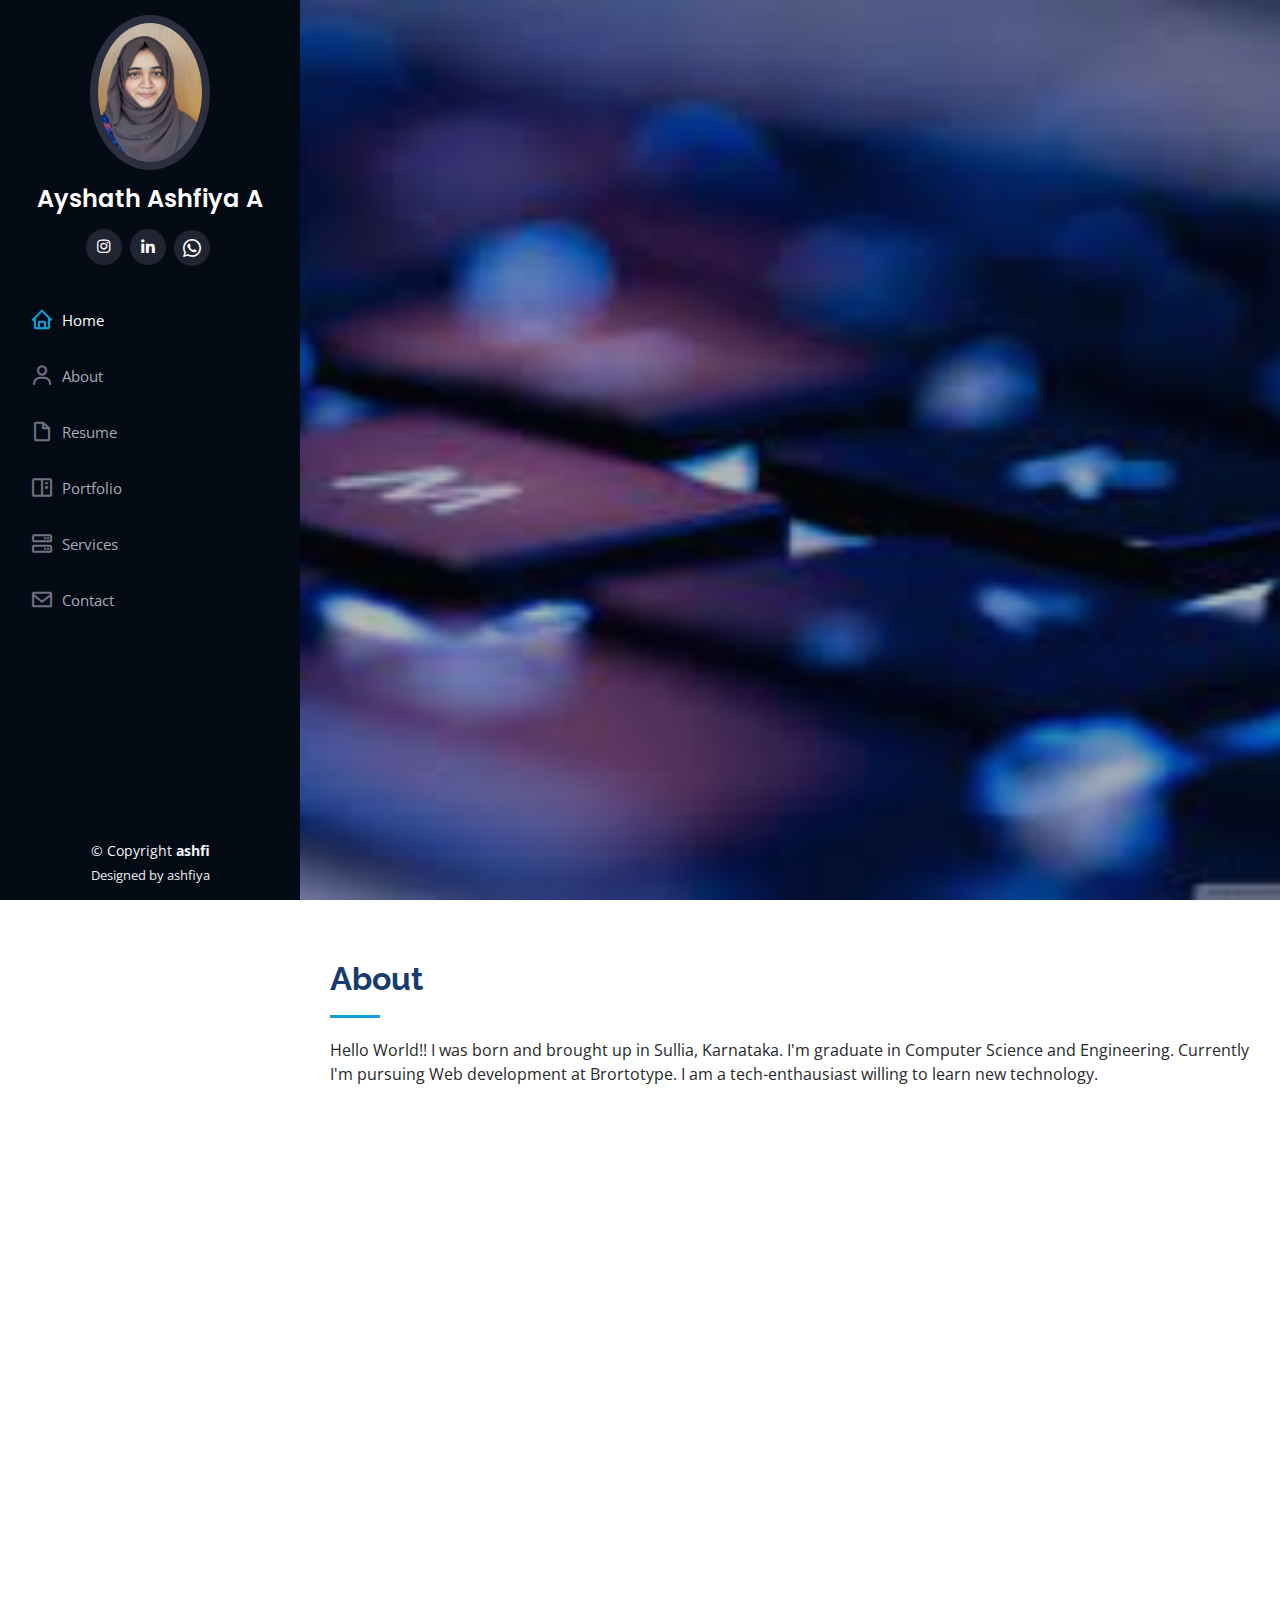
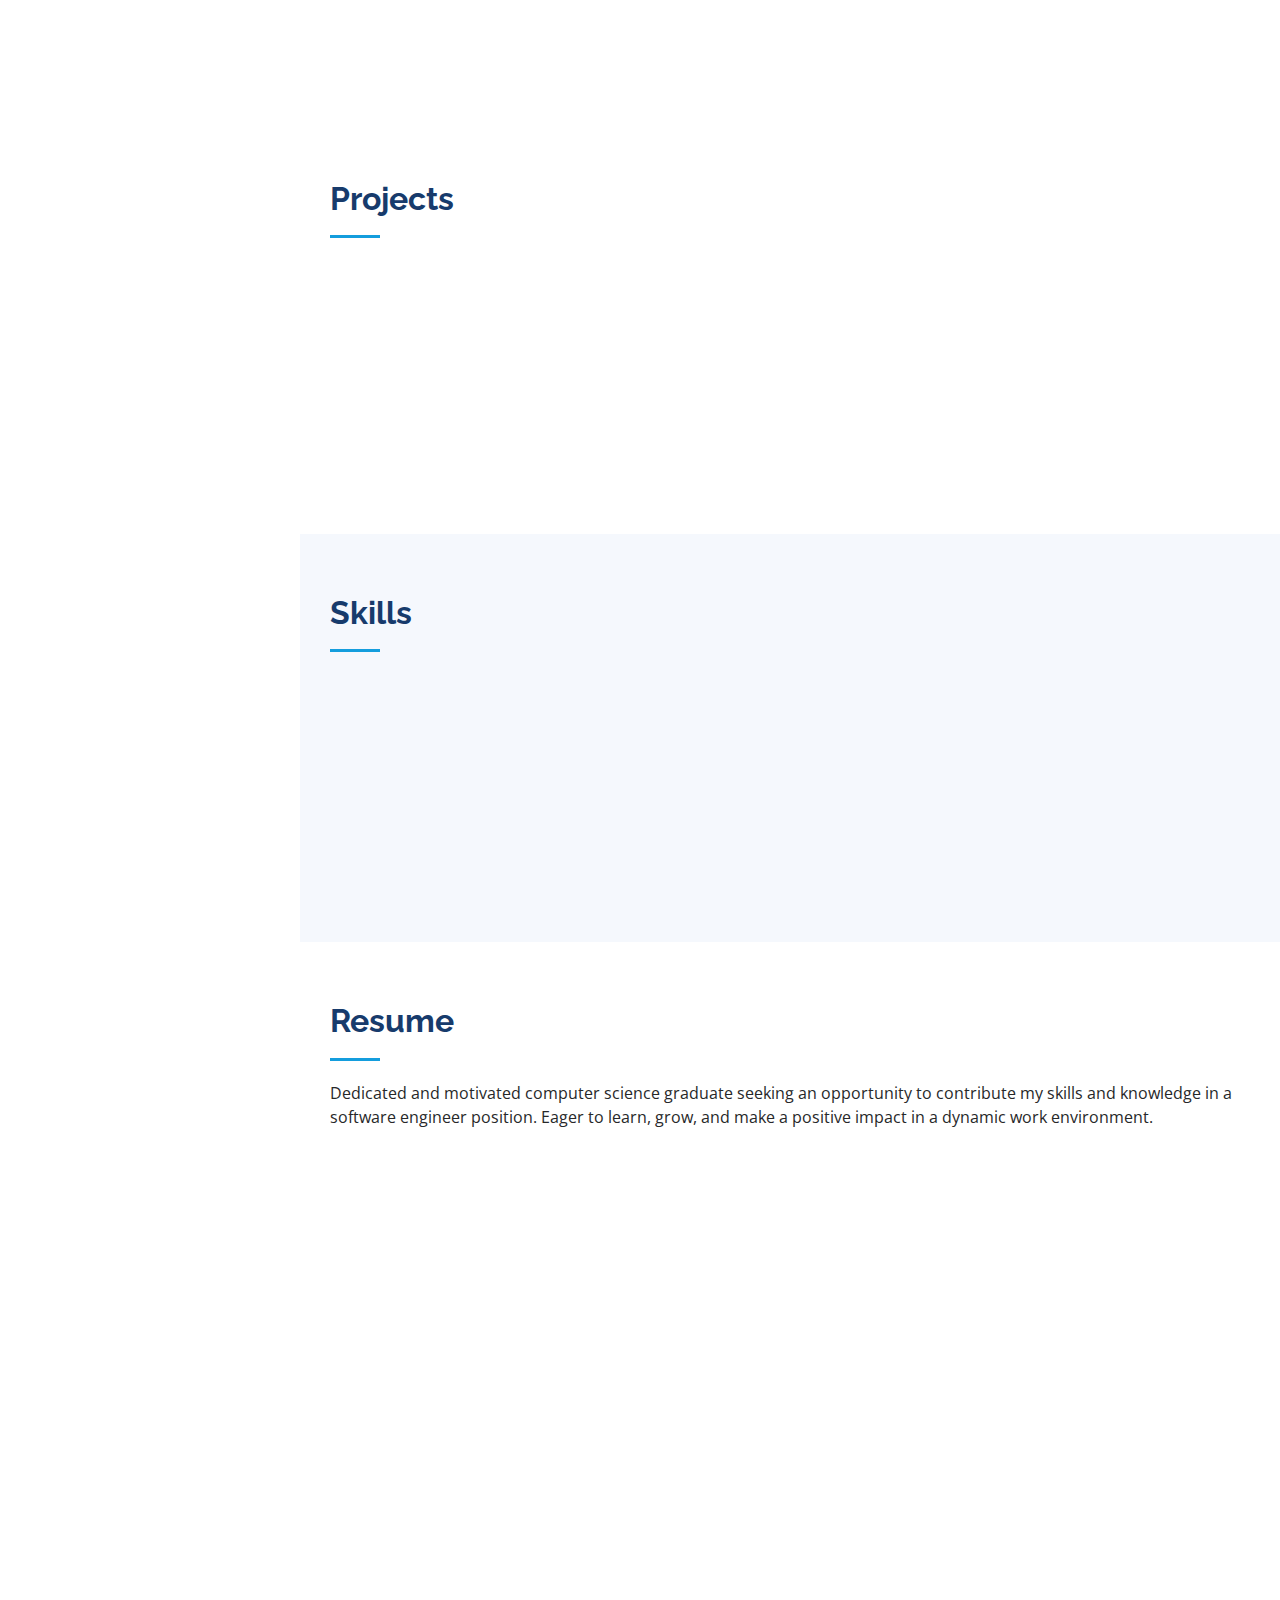
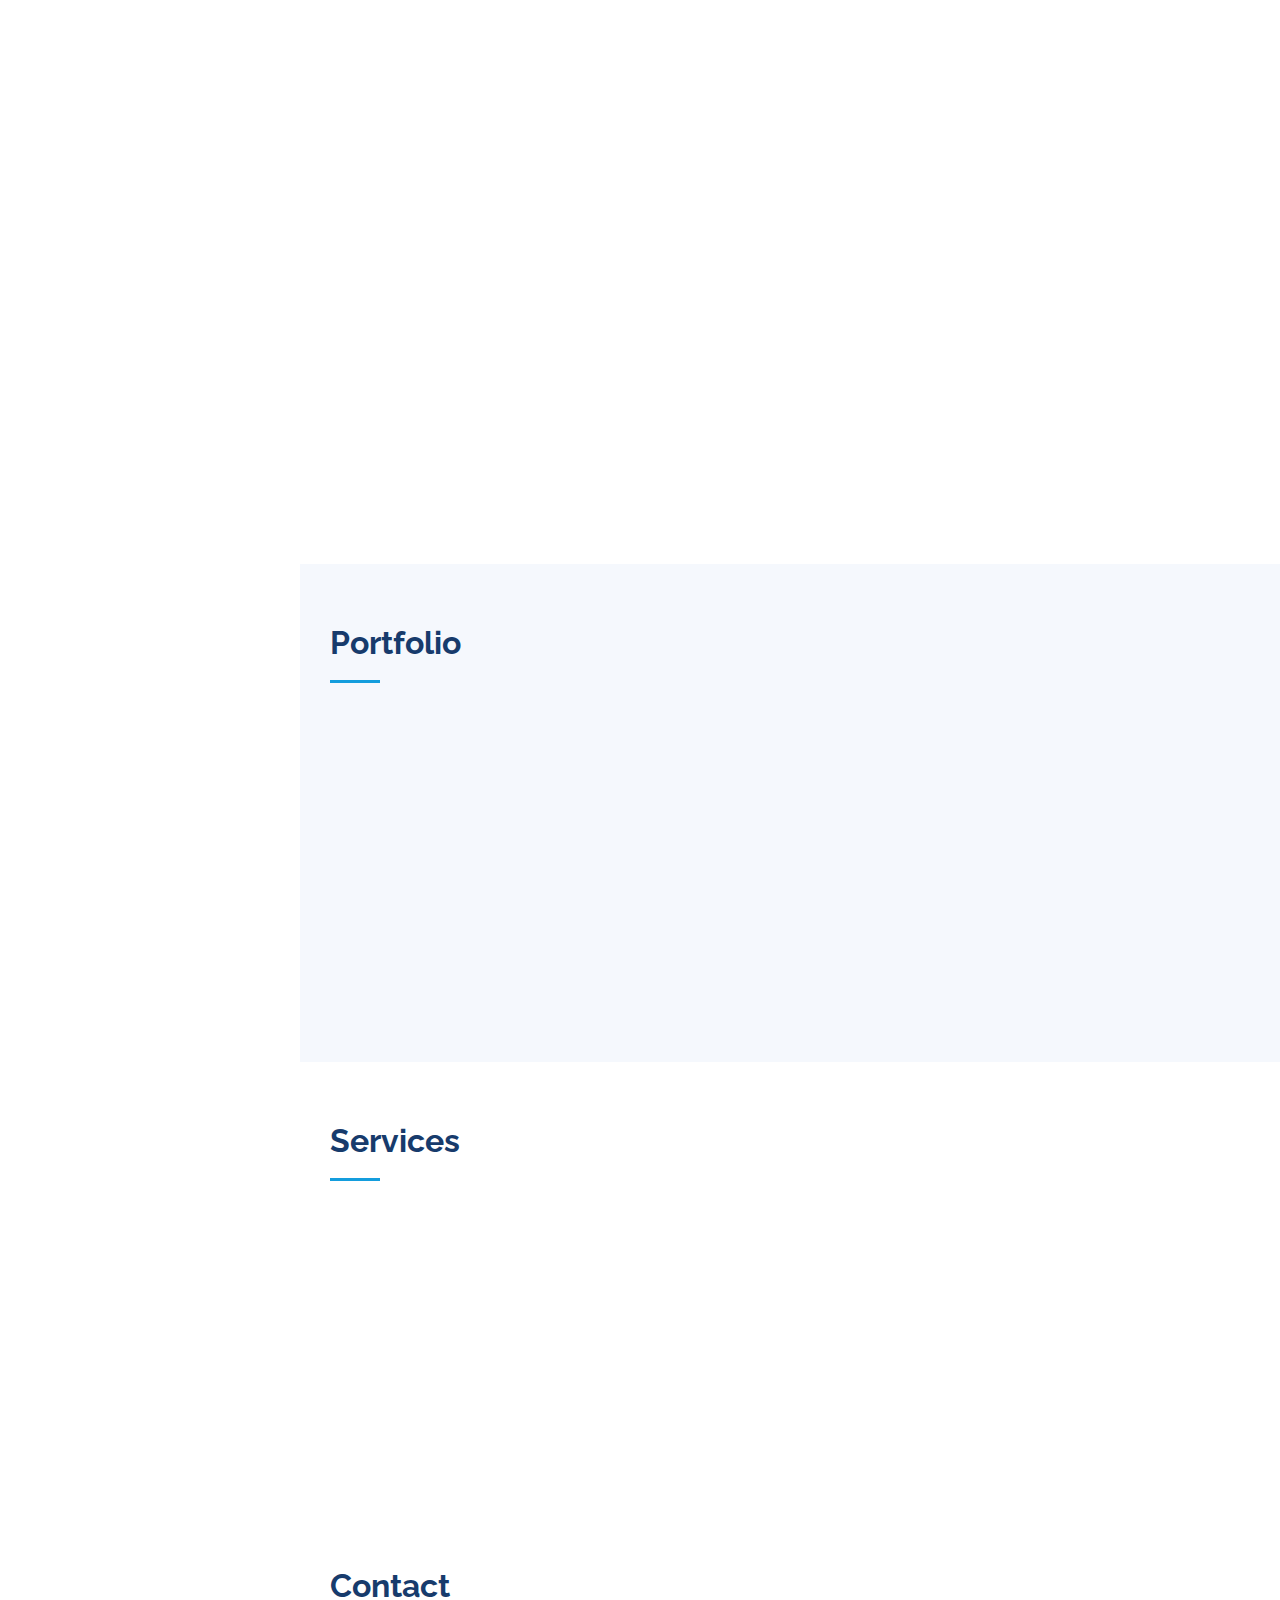
==== commit 7768c63d: "Update index.html" ====
--- a/index.html
+++ b/index.html
@@ -19,12 +19,12 @@
     rel="stylesheet">
 
   <!-- Vendor CSS Files -->
-  <link href="assets/vendor/aos/aos.css" rel="stylesheet">
-  <link href="assets/vendor/bootstrap/css/bootstrap.min.css" rel="stylesheet">
-  <link href="assets/vendor/bootstrap-icons/bootstrap-icons.css" rel="stylesheet">
-  <link href="assets/vendor/boxicons/css/boxicons.min.css" rel="stylesheet">
-  <link href="assets/vendor/glightbox/css/glightbox.min.css" rel="stylesheet">
-  <link href="assets/vendor/swiper/swiper-bundle.min.css" rel="stylesheet">
+  <link href="vendor/aos/aos.css" rel="stylesheet">
+  <link href="vendor/bootstrap/css/bootstrap.min.css" rel="stylesheet">
+  <link href="vendor/bootstrap-icons/bootstrap-icons.css" rel="stylesheet">
+  <link href="vendor/boxicons/css/boxicons.min.css" rel="stylesheet">
+  <link href="vendor/glightbox/css/glightbox.min.css" rel="stylesheet">
+  <link href="vendor/swiper/swiper-bundle.min.css" rel="stylesheet">
 
   <!-- Template Main CSS File -->
   <link href="assets/css/style.css" rel="stylesheet">
@@ -563,4 +563,4 @@
 
 </body>
 
-</html>+</html>
